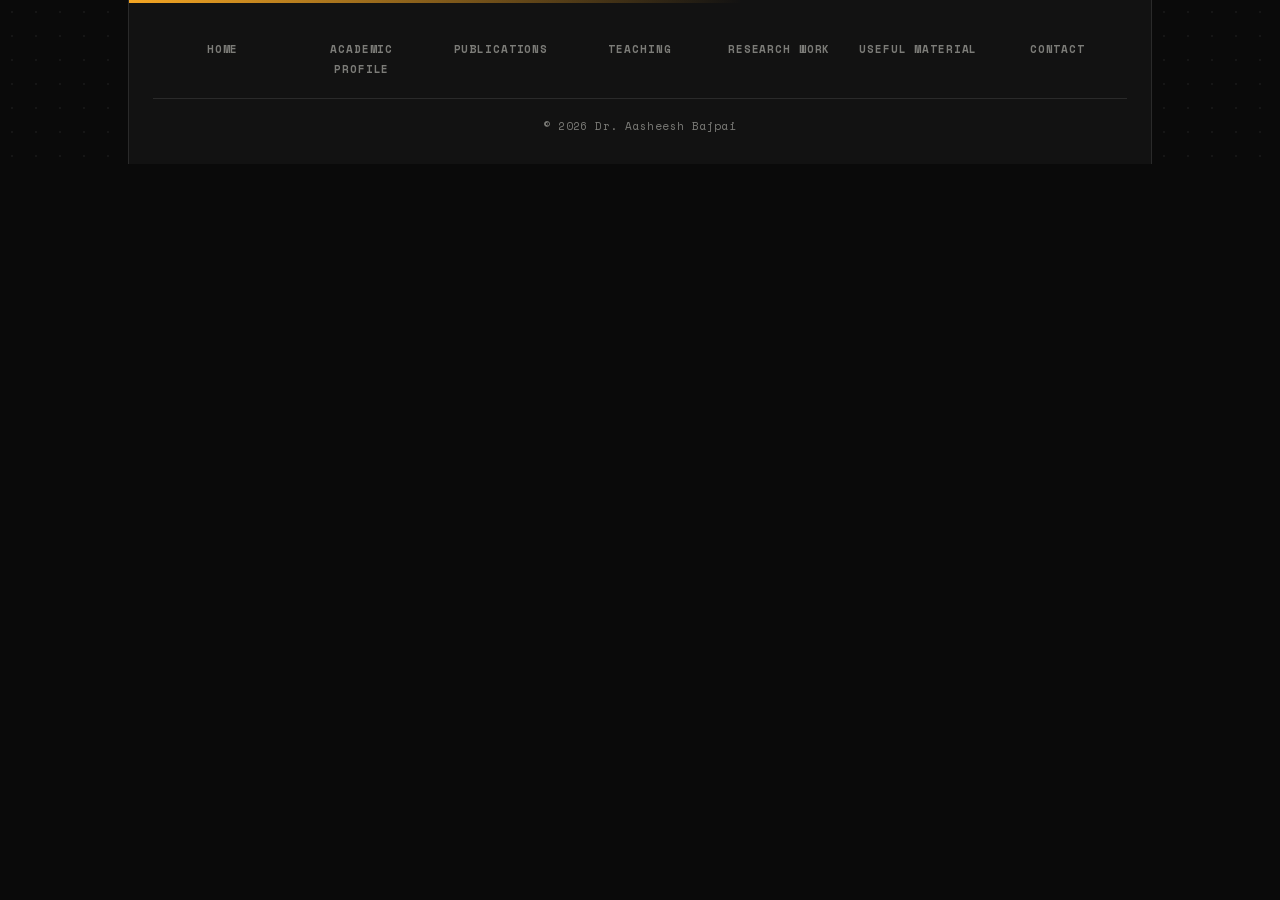
==== index.html @ 7027bd72 "Update reference number from 6 to 7 in index.html" ====
<!DOCTYPE html PUBLIC "-//W3C//DTD XHTML 1.0 Transitional//EN"
"http://www.w3.org/TR/xhtml1/DTD/xhtml1-transitional.dtd">
<html xmlns="http://www.w3.org/1999/xhtml">
  <head>
<meta charset="utf-8">
<meta name="viewport" content="width=device-width, initial-scale=1">

<title>Dr. Aasheesh Bajpai | Staff Engineer, Synopsys — Ph.D. IIT Kanpur (CFD, DSMC-DEM)</title>
<meta name="description" content="Official portfolio of Dr. Aasheesh Bajpai — Staff Engineer, R&D Engineering at Synopsys. Ph.D. in Aerospace Engineering, IIT Kanpur; former Prime Minister Research Fellow (PMRF). Research in coupled DSMC-DEM simulation, dusty gas flows, and lunar landing plume-surface interaction. Publications, research, and contact.">
<meta name="author" content="Aasheesh Bajpai">
<meta name="robots" content="index, follow, max-image-preview:large">
<link rel="canonical" href="https://aasheeshbajpai.github.io/Portfolio_personal/">

<!-- Open Graph (LinkedIn / Facebook / WhatsApp previews) -->
<meta property="og:type" content="profile">
<meta property="og:title" content="Dr. Aasheesh Bajpai | Staff Engineer, Synopsys — Ph.D. IIT Kanpur">
<meta property="og:description" content="Portfolio of Dr. Aasheesh Bajpai — Staff Engineer, R&D Engineering at Synopsys. Ph.D. IIT Kanpur, former PMRF. Research in DSMC-DEM coupled simulation, dusty gas flows, lunar plume-surface interaction.">
<meta property="og:url" content="https://aasheeshbajpai.github.io/Portfolio_personal/">
<meta property="og:image" content="https://aasheeshbajpai.github.io/Portfolio_personal/style/personal_photo1.jpg">
<meta property="og:site_name" content="Aasheesh Bajpai">
<meta property="profile:first_name" content="Aasheesh">
<meta property="profile:last_name" content="Bajpai">

<!-- Twitter/X card -->
<meta name="twitter:card" content="summary_large_image">
<meta name="twitter:title" content="Dr. Aasheesh Bajpai | Staff Engineer, Synopsys — Ph.D. IIT Kanpur">
<meta name="twitter:description" content="Portfolio of Dr. Aasheesh Bajpai — Staff Engineer, R&D Engineering at Synopsys. Ph.D. IIT Kanpur, former PMRF.">
<meta name="twitter:image" content="https://aasheeshbajpai.github.io/Portfolio_personal/style/personal_photo1.jpg">

<!-- JSON-LD Person schema -->
<script type="application/ld+json">
{
  "@context": "https://schema.org",
  "@type": "Person",
  "@id": "https://aasheeshbajpai.github.io/Portfolio_personal/#person",
  "name": "Aasheesh Bajpai",
  "givenName": "Aasheesh",
  "familyName": "Bajpai",
  "alternateName": ["Dr. Aasheesh Bajpai", "Asheesh Bajpai"],
  "honorificPrefix": "Dr.",
  "jobTitle": "Staff Engineer, R&D Engineering",
  "description": "Staff Engineer, R&D Engineering at Synopsys. Ph.D. in Aerospace Engineering from IIT Kanpur; former Prime Minister Research Fellow (PMRF), specialising in coupled DSMC-DEM simulation of dusty gas flows and lunar plume-surface interaction.",
  "url": "https://aasheeshbajpai.github.io/Portfolio_personal/",
  "image": "https://aasheeshbajpai.github.io/Portfolio_personal/style/personal_photo1.jpg",
  "email": "mailto:aasheeshbajpai@gmail.com",
  "affiliation": {
    "@type": "Organization",
    "name": "Synopsys"
  },
  "alumniOf": {
    "@type": "CollegeOrUniversity",
    "name": "Indian Institute of Technology Kanpur",
    "url": "https://www.iitk.ac.in/"
  },
  "knowsAbout": [
    "Computational Fluid Dynamics",
    "Direct Simulation Monte Carlo (DSMC)",
    "Discrete Element Method (DEM)",
    "Gas-Granular Flows",
    "Multiphase Flow",
    "Lunar Landing Plume-Surface Interaction",
    "OpenFOAM",
    "High-Speed Gas Dynamics"
  ],
  "sameAs": [
    "https://github.com/aasheeshbajpai",
    "https://scholar.google.com/citations?user=454qHTMAAAAJ",
    "https://www.linkedin.com/in/aasheeshbajpai",
    "https://home.iitk.ac.in/~aasheesh/"
  ]
}
</script>

<!-- Declares the site itself -->
<script type="application/ld+json">
{
  "@context": "https://schema.org",
  "@type": "WebSite",
  "name": "Aasheesh Bajpai",
  "alternateName": "Dr. Aasheesh Bajpai — Portfolio",
  "url": "https://aasheeshbajpai.github.io/Portfolio_personal/",
  "about": { "@id": "https://aasheeshbajpai.github.io/Portfolio_personal/#person" }
}
</script>

<link href="style.css" rel="stylesheet" type="text/css">
  <script type="text/javascript"
     src="https://ajax.googleapis.com/ajax/libs/jquery/1.3/jquery.min.js"></script>
  <script type="text/javascript">
  $(document).ready(function() {

	  //Initialize tabs with hash persistence
	  function activateTab(tabName) {
		  $(".tab_content").hide();
		  $("ul.tabs li").removeClass("active");
		  if (tabName && $(tabName).length) {
			  $(tabName).show();
			  $("ul.tabs li a[href='" + tabName + "']").parent().addClass("active");
		  } else {
			  $(".tab_content:first").show();
			  $("ul.tabs li:first").addClass("active");
		  }
	  }
	  
	  // Get initial tab from URL hash
	  var initialTab = window.location.hash;
	  if (!initialTab || !$(initialTab).hasClass('tab_content')) {
		  initialTab = '#tab1';
	  }
	  activateTab(initialTab);
	  
	  //On Click Event
	  $("ul.tabs li").click(function() {
		  var tabName = $(this).find("a").attr("href");
		  window.location.hash = tabName;
		  activateTab(tabName);
		  return false;
	  });
	  
	  // Handle back/forward buttons
	  $(window).on('hashchange', function() {
		  var tabName = window.location.hash;
		  if (!tabName || !$(tabName).hasClass('tab_content')) {
			  tabName = '#tab1';
		  }
		  activateTab(tabName);
	  });

  });
  </script>

    <script type="text/javascript">
    var _gaq = _gaq || [];
    _gaq.push(['_setAccount', 'UA-28132913-1']);
    _gaq.push(['_trackPageview']);

    (function() {
      var ga = document.createElement('script'); ga.type = 'text/javascript'; ga.async = true;
      ga.src = ('https:' == document.location.protocol ? 'https://ssl' : 'http://www') + '.google-analytics.com/ga.js';
      var s = document.getElementsByTagName('script')[0]; s.parentNode.insertBefore(ga, s);
    })();
  </script>
</head>

<body>

<div class="container">
	
    <ul class="tabs">
        <li><a href="#tab1">Home</a></li>
        <li><a href="#tab2">Academic Profile</a></li>
        <li><a href="#tab3">Publications</a></li>
	<li><a href="#tab4">Teaching</a></li>
	<li><a href="#tab5">Research Work</a></li>
	<li><a href="#tab6">Useful Material</a></li>
	<li><a href="#tab7">Contact</a></li>
	
    </ul>
    <div class="tab_container">
        <div id="tab1" class="tab_content">
<!--             	background="greybg.jpg" -->
            <!-- <TABLE  background="greybg.jpg" width ="980"> -->
            <TABLE  width ="980">
	<tr>
	<td>
	    <img src="style/personal_photo1.jpg" width="220" alt="Aasheesh Bajpai" /> </p>
	    <h1>Dr. Aasheesh Bajpai</h1>
	    <p>Staff Engineer, R&amp;D Engineering, Synopsys</p>
	    <p>Formerly, Prime Minister Research Fellow (PMRF), <a href="https://iitk.ac.in/aero/" target ="_blank">
	       Department of Aerospace Engineering</a>, <a href="https://www.iitk.ac.in/" target="_blank">
		Indian Institute of Technology Kanpur</a></p>
	  <a href = "./Downloads/Aasheesh_Bajpai_Resume.pdf" target="_blank">Curriculum Vitae</font></a>
	</td>
	</tr>
       </TABLE>
    	    <hr>
            <p align="justify">
	      Hello, welcome to my webpage.
	      I currently work as a Staff Engineer, R&amp;D Engineering, at Synopsys.
	      Previously, I was a Prime Minister Research Fellow (PMRF) at the
	      <a href="https://iitk.ac.in/aero/" target="_blank">Department of Aerospace Engineering</a>
	      at <a href="https://www.iitk.ac.in/" target="_blank"> Indian Institute of Technology Kanpur</a>, Kanpur (U.P.), India.

	   <p align="justify">
	   Before moving to Kanpur, I worked as a research assistant at
	   <a href="http://www.iitkgp.ac.in/" target="_blank"> IIT Kharagpur</a>,
	   West Bengal, India. My appointment as PMRF was possible through research opportunity I got during my time at the lab, I worked on enhancing exergetic efficiency of hydrogen liquefaction plant.

	   <p align="justify">
	   I pursued my doctoral studies under the guidance of
	   <a href="https://home.iitk.ac.in/~rkm/" target="_blank">Professor Rakesh Kumar Mathpal</a>,
	   in the
	   <a href="https://home.iitk.ac.in/~rkm/" target="_blank">non-equillibrium flow simulation laboratory(NFSL)</a>,
	   <a href="https://www.iitk.ac.in/" target="_blank"> IIT Kanpur</a>.
	   My research was on developing a coupled DSMC-DEM (Direct Simulation Monte Carlo -Discrete Element Method) framework for dusty gas flow simulation and  analyzing the basic physics
	   understanding behind lunar landing.
	   In any space exploration mission during planetary descent, when a lander approaches towards the surface of an extraterrestrial body, the expanded supersonic plume from the nozzle exhaust of the engine produces a shock, fluidizes, and ejects granular particles from a surface. 
	   This creates one or more craters, and as a result, soil particles gain momentum.
	   Consequently, this ejected matter would disperse dust and larger debris. 
	   The particles that are so dispersed have the potential to do severe damage.
	   The present work aims to develop a high-fidelity simulation framework capable of modeling dusty gas flows encountered during plume surface interactions.
	   The research work aims at performing dusty gas flow dynamics using a particle-based Lagrangian-Lagrangian computational framework.
	   The solver that is developed for dusty gas flows is by coupling the in-house DSMC flow solver with the in-house DEM solver. Along with that I have also developed a CFD-DEM coupled 
	   solver for continuum applications along with my group in OpenFoam platform. This solver is used to calculate the crater diameter during lunar landing and shock particle interactions.
	   The solver is a dusty gas flow solver which is well verified for supersonic dusty gas flows and have been used for applications like dusty gas flow over a cylinder and shock 
	   granular particle curtain interactions in shock tube. 	   
	    </p>
	    
	   In my previous academic pursuit, I was enrolled as a Masters student in the
	      <a href="http://www.iitkgp.ac.in/department/CR/faculty/cr-psghosh" target="_blank">
		Process Equipment & Design Laboratory (PED lab) </a>at the
	   <a href="http://www.iitkgp.ac.in/" target="_blank">Indian Institute of Technology Kharagpur</a>.
	    My research primarily centered around the development of a Reverse Brayton Cryocooler (RBC)
		tailored for cooling high-temperature superconducting (HTS) cables.
	  I worked under the guidance of 
		<a href="http://www.iitkgp.ac.in/cv/cr-psghosh" target="_blank">Professor Parthasarathi Ghosh</a> towards my thesis on 
		"Development of test rig towards experimental investigation of Reverse Brayton Cryocooler used for
		cooling of High Temperature Superconductors". During this period, I played a pivotal role in the conversion of a decommissioned helium liquifier into a Reverse Brayton cryocooler.
		In this work we utilised heat exchangers and turboexpanders of helium liquifier to build a RBC for HTS cooling. Specifically, I was responsible for estimating the parameters of all heat exchang[...]
		Prior to pursuing postgraduate studies,  I successfully completed my Mechanical Engineering  from <a href="https://www.akgec.ac.in/" target="_blank">AKG Engineering College (AKTU, Lucknow)</a>,[...]
		Ghaziabad, Uttar Pradesh .
	   </p>
          

	   <p align="justify">
	    <hr>
	      <!-- Last updated: 13 April 2022 -->
	   </p>

        </div>

        <div id="tab2" class="tab_content">
	    <h2>Research Interests</h2>
		<ul>
		<li>Gas-Granular flows or dusty gas flows</li>
		<li>Lunar landing, Erosion, Crater formation</li>
		<li>Framework (solver) development, parallel programming, HPC, Fortran, python, C++, OpenFOAM, SPARTA, LIGGGHTS, LAMMPS, Ovito, Paraview</li>
		<li>Discrete Element Method (DEM)</li>
		<li>Direct Simulation Monte Carlo (DSMC)</li>
		<li>CFD-DEM coupled simulations, Particle-laden flows</li>
		<li>Molecular Gas Dynamics, Non-equillibrium gas flows</li>
		<li>Granular flows, Silo flows, chute flow, landslide dynamics</li>
		<li>Computational Fluid Dynamics (CFD)</li>
		<li>Shock Waves, unsteady gas dynamics</li>
		<li>Experimental fluid dynamics, shock tube, blast wave</li>
		<li>Shock Particle Interactions, Shocklets, Shock induced instabilities</li>
		<li>High-Speed Gas Dynamics</li>
		</ul>	

		<h2>Reviewer</h2>
            <table cols="2" width="750">
    		<colgroup><col width="200"></colgroup><colgroup><col></colgroup>
  
   		<tr valign="top"><td><b>Jan 2023 - Present</b></td> <td><b>Physics of Fluids (AIP)</b> <br> </td></tr>
    	   </table>

            <h2>Education</h2>
            <table cols="2" width="750">
    		<colgroup><col width="200"></colgroup><colgroup><col></colgroup>
  
   		<tr valign="top"><td><b>Jan 2020 - Present</b></td> <td><b>Ph.D. in Aerospace Engineering (CPI:10/10).</b> <br> Indian Institute of Technolgoy Kanpur, UP, India.</td></tr>
			 </br> <a href="./Downloads/Marksheet.png" target="blank">Marksheet </a>
			  <!a href="./Downloads/Offer_Letter_IITk_pmrf_2020.pdf" target="blank">Letter </a>
			<tr valign="top"><td><b>July 2017 - May 2019</b></td> <td><b>M.Tech. in Cryogenic Engineering.</b> <br> Indian Institute of Technolgoy Kharagpur, WB, India.</td></tr> 

			<tr valign="top"><td><b>July 2012 - June 2016</b></td> <td><b>B.Tech. in Mechanical Engineering.</b> <br> Uttar Pradesh Technical University (UPTU) India.</td></tr>	
    	   </table>

	  <h2>Teaching Experience (as a student)</h2>
	  <table cols="2" width="750">
	  <colgroup><col width="200"></colgroup><colgroup><col></colgroup>

	  <tr valign="top"><td><b>Fall   2018 </b></td> <td><b>Teaching Assistant </b> CR61011: Compressors and Pumps </td></tr> 

	  <tr valign="top"><td><b>Spring 2019 </b></td> <td><b>Teaching Assistant</b> CR61022: Cryogenic Expansion Devices (Turbomachinary)</td></tr>
	  
	  <tr valign="top"><td><b>Spring 2021 </b></td> <td><b>Teaching Assistant</b> ESO201A: Thermodynamics</td></tr> 	 
	  
	  <tr valign="top"><td><b>Fall 2021 </b></td> <td><b>Teaching Assistant</b> AE451(A): Aerodynamics Experiments </td></tr> 	

	  <tr valign="top"><td><b>Fall 2021 </b></td> <td><b>Teacher</b> Introduction to Thermodynamics </td></tr> 
	  
	  <tr valign="top"><td><b>Spring 2022 </b></td><td><b> Live tutor </b> <b>NPTEL: Introduction to Programming in C</b>
							    <br> <em>Prof Satyadev Nandakumar</em>
							    <br> <a href="./Downloads/C.pdf" target="blank">Certification from NPTEL, IIT Kanpur </a>
								
	  <tr valign="top"><td><b>Fall 2022 </b></td><td><b> Live tutor </b> <b>NPTEL: Computational Fluid Dynamics and Heat Transfer</b>
							    <br> <em>Prof Gautam Biswas</em>
							    <br> <a href="./Downloads/2300304.pdf" target="blank">Certification from NPTEL, IIT Madras</a>
								
	  <tr valign="top"><td><b>Fall 2023 </b></td><td><b> Tutor </b> <b>AITH Kanpur: Heat Transfer Operations and Heat Exchanges</b>
							    <br> <a href="./Downloads/certificate_1_AITH.pdf" target="blank">Certification from AITH, Kanpur</a>
								
	  <tr valign="top"><td><b>Fall 2023 </b></td><td><b> Live tutor </b> <b>NPTEL: Computational Fluid Dynamics and Heat Transfer</b>
							    <br> <em>Prof Gautam Biswas</em>
							    <br> <a href="./Downloads/2300304-ME94.pdf" target="blank">Certification from NPTEL, IIT Madras</a>

	   <tr valign="top"><td><b>Fall 2023 </b></td><td><b> Teaching Assistant </b> <b>NPTEL: Computational Fluid Dynamics and Heat Transfer</b>
							    <br> <em>Prof Gautam Biswas</em>
							    <br> <a href="./Downloads/aasheesh@iitk.ac.in_noc23-me94.jpg" target="blank">Certification from NPTEL</a>
	  
	  
								
	
	  
	  </table>	
	  
	  
	  
	

	  
	 
	  <h2>Trainings </h2>
	  <table cols="3" width="750">
	  <colgroup><col width="200"></colgroup><colgroup><col></colgroup>
	  
	  <tr valign="top"><td><b>02 October -- 07 October 2023 </b></td><td>      <b>CISM advanced Course</b>
							    <br> <em>"Landslides Mechanics: from Complex Granular Behaviour to Field-Scale Flows", organised by CISM, Udine, Italy </em>
							    </br> <a href="./Downloads/" target="blank">Certificate </a>
	  
	  <tr valign="top"><td><b>09 July -- 14 July 2023 </b></td><td>      <b>Workshop for experiments in fluid dynamics</b>
							    <br> <em>"ADVANCED MEASUREMENT TECHNIQUES IN FLUID MECHANICS", organised by IISc Bangalore </em>
							    </br> <a href="./Downloads/Certificate_IISc.jpeg" target="blank">Certificate </a>

	  <tr valign="top"><td><b>05 Dec -- 09 Dec 2022 </b></td><td>      <b>Short term GIAN course</b>
							    <br> <em>"Multiphase Combustion: Theory and Modelling", organised by IIT Kanpur </em>
							    <br> <a href="./Downloads/Multiphase_Aasheesh_Bajpai_GIAN.pdf" target="blank">Certificate </a>

	  <tr valign="top"><td><b>17 May -- 20 May 2022 </b></td><td>      <b>HPC in CFD</b>
							    <br> <em>"High Performance Computing (HPC) for Computational Fluid Dynamics (CFD) Applications", organised by IIT Bombay and C-DAC under the aegis of National Supercomputing Mission ([...]
							    <br> <a href="./Downloads/Online_CFD_Workshop__229.pdf" target="blank">Certificate </a>


	  <tr valign="top"><td><b>July 2015 -- August 2015 </b></td><td>      <b>National Thermal Power Corporation, Dadri</b>
							    <br> <em>Vocational Training for plant working understanding</em>
								<br> <em>Boiler maintenance and Ash handling department, learnt about power plant process, Rankine cycle and various equipment used etc. Also submitted a project report on working of coo[...]
								<br> <a href="./Downloads/NTPC.pdf" target="blank">Certificate </a>
	 <tr valign="top"><td><b>June 2014 -- July 2014 </b></td><td>      <b>Indian Railways</b>
							    <br> <em>In workshop training Indian Railways workshop, Izzatnagar, Bareilly</em>
								<br> <em>Braking system in locomotive (Air brakes, pneumatic brakes), working of engine of locomotive, carriage maintenance.</em>
								<br> <a href="./Downloads/INRailways.pdf" target="blank">Certificate </a>
	  </table>	
	  <h2>Course Projects (as a student at IIT) </h2>
	  <table cols="2" width="750">
	  <colgroup><col width="200"></colgroup><colgroup><col></colgroup>

	  

	  <tr valign="top"><td><b>AE694 (Spring 2020) </b></td><td>      <b>Acoustics in fluids (Prof. Sathesh Mariappan)</b>
							    <br> <em>Natural frequencies and their mode shapes for different geometries</em>
							    <br> <a href="./Downloads/AE694_19201261.pdf" target="blank">Report </a>

	   <tr valign="top"><td><b>ME617(A) (Spring 2020) </b></td><td>      <b>Advance theory of turbomachinery (Prof. Subrata Sarkar)</b>
							    <br> <em>Secondary Flow In Turbomachinery: Theory And Losses</em>
							    <br> <a href="./Downloads/Term1 _Aasheesh Bajpai_19201261.pdf" target="blank">Term paper 1 </a>
	   
	    <tr valign="top"><td><b>ME617(A) (Spring 2020) </b></td><td>      <b>Advance theory of turbomachinery (Prof. Subrata Sarkar)</b>
							    <br> <em>Tip-leakage Flows In Axial Flow Turbines</em>
							    <br> <a href="./Downloads/Term2Turbo.pdf" target="blank">Term paper 2 </a>
								
	    <tr valign="top"><td><b>ME617(A) (Spring 2020) </b></td><td>      <b>Advance theory of turbomachinery (Prof. Subrata Sarkar)</b>
							    <br> <em>Rotating Stall and Surge in an Axial Compressor</em>
							    <br> <a href="./Downloads/Term3Turbo.pdf" target="blank">Term paper 3 </a>
								
	  <tr valign="top"><td><b>AE602(A) (Spring 2020) </b></td><td>      <b>Heat Transfer for Aerospace Application (Prof. Rakesh Kumar)</b>
							    <br> <em>A Study of Mixed Convection Heat Transfer in Different Structures</em>
							    <br> <a href="./Downloads/A Study of Mixed Convection Heat Transfer in Different Structures.pdf" target="blank">Term Paper</a></td></tr>

	  </table>

	</div>

        <div id="tab3" class="tab_content">
		<h2>Refereed Journal Publications</h2>

<table>

</td>
</tr>

<tr valign="top">
<td align="right" class="bibtexnumber">
[<a name="PRF">7</a>]
</td>
<td class="bibtexitem">
Aasheesh&nbsp;Bajpai, Aaditya&nbsp;Wangikar, and Rakesh&nbsp;Kumar 
"omputational investigation of moving shock interaction with a granular particle curtain using a coupled Eulerian-Lagrangian approach”"
 Physics of Fluids &nbsp;
<a href = "" target="_blank"></font></a>

</td>
</tr>



</td>
</tr>

<tr valign="top">
<td align="right" class="bibtexnumber">
[<a name="PRF">6</a>]
</td>
<td class="bibtexitem">
Aasheesh&nbsp;Bajpai, Arantza&nbsp;Jency (Joint First Author), Ahilan&nbsp;Appar and Rakesh&nbsp;Kumar 
"Comparative Analysis of Flow Field and Thrust Behavior of Plug Nozzles in Continuum vs. Rarefied Conditions”
Aerospace Science and Technology, vol. 157, p. 109 821, 2025, issn: 1270-9638. &nbsp;
<a href = "" target="_blank"></font></a>

</td>
</tr>

<tr valign="top">
<td align="right" class="bibtexnumber">
[<a name="PRF">5</a>]
</td>
<td class="bibtexitem">
 Aasheesh&nbsp;Bajpai, Ashish&nbsp;Bhateja and Rakesh&nbsp;Kumar 
"Plume-surface interaction during lunar landing using a two-way coupled DSMC-DEM approach"
 23 February 2024 (Physical Review Fluids) "<b>Editor's suggestion</b>", DOI:10.1103/PhysRevFluids.9.024306&nbsp;
<a href = "https://journals.aps.org/prfluids/abstract/10.1103/PhysRevFluids.9.024306" target="_blank">Link</font></a>

</td>
</tr>

<tr valign="top">
<td align="right" class="bibtexnumber">
[<a name="PoF">4</a>]
</td>
<td class="bibtexitem">
Ahilan Appar, Aasheesh Bajpai, Rakesh Kumar; Numerical Study of Gas Surface Interface Effects
due to Transpiration in Hypersonic Flow over a Blunt Body". Physics of Fluids 18 January 2024; 36 (1). 
<a href = "https://doi.org/10.1063/5.0179920" target="_blank">Link</font></a> 
</td>
</tr>

<tr valign="top">
<td align="right" class="bibtexnumber">
[<a name="PoF">3</a>]
</td>
<td class="bibtexitem">
Aaditya Wangikar, Aasheesh Bajpai, Rakesh Kumar; Supersonic dusty gas flow past a cylinder in Eulerian-Lagrangian framework. Physics of Fluids 1 December 2023; 35 (12): 123323. https://doi.org/10[...]
<a href = "https://pubs.aip.org/aip/pof/article/35/12/123323/2928918/Supersonic-dusty-gas-flow-past-a-cylinder-in" target="_blank">Link</font></a> 
</td>
</tr>

<tr valign="top">
<td align="right" class="bibtexnumber">
[<a name="PoF">2</a>]
</td>
<td class="bibtexitem">
Ahilan Appar, Aasheesh Bajpai, Udhaya K. Sivakumar, Srujan K. Naspoori, Rakesh Kumar; Rarefied gas effects on hypersonic flow over a transpiration-cooled flat plate. Physics of Fluids 1 January 2[...]
<a href = "https://pubs.aip.org/aip/pof/article/35/1/016109/2868487" target="_blank">Link</font></a> 
</td>
</tr>




<tr valign="top">
<td align="right" class="bibtexnumber">
[<a name="IJoC">1</a>]
</td>
<td class="bibtexitem">
Aasheesh&nbsp;Bajpai, Rohan&nbsp;Dutta  and Parthasarathi&nbsp;Ghosh.
"Parameter Estimation of Equipment for Development of an Experimental Setup of a Reverse Brayton Cryocooler for
Cooling High Temperature Superconducting Cables"
 <em>Indian Journal of Cryogenics</em>,
  2019&nbsp;
<a href = "https://www.indianjournals.com/ijor.aspx?target=ijor:ijc&volume=44&issue=1&article=014" target="_blank">Link</font></a> 
</td>
</tr>
</table>

 <h2>Refereed Conference Publications</h2>
 <table>
 
  <tr valign="top">
<td align="right" class="bibtexnumber">
[<a name="IIR">5</a>]
</td>
<td class="bibtexitem">
Aasheesh&nbsp;Bajpai, Aaditya&nbsp;Wangikar and Rakesh&nbsp;Kumar.
"Numerical simulation of supersonic dusty gas flow over a cylinder in the Eulerian-Lagrangian framework"
 <em>ISSW34 conference proceedings, Springer 2023,PAPER ID: E-T09-0186
DOI: &nbsp;
 <a href = "" target="_blank">PDF</font></a> 

</td>
</tr>
 
 
 <tr valign="top">
<td align="right" class="bibtexnumber">
[<a name="IIR">4</a>]
</td>
<td class="bibtexitem">
Aasheesh&nbsp;Bajpai, Sidyant&nbsp;Kumar,  Aaditya&nbsp;Wangikar, Sanjay&nbsp;Kumar and Rakesh&nbsp;Kumar.
"Moving shock interaction with the granular particle curtain"
 <em>FMFP2023 conference proceedings, Springer 2023 (Manuscript accepted),PAPER ID: FMFP2023-MIS-465
DOI: &nbsp;
 <a href = "" target="_blank">PDF</font></a> 

</td>
</tr>


 <tr valign="top">
<td align="right" class="bibtexnumber">
[<a name="IIR">3</a>]
</td>
<td class="bibtexitem">
Ahilan&nbsp;Appar, Aasheesh&nbsp;Bajpai and Rakesh&nbsp;Kumar.
"Numerical Study of Gas Surface Interface Effects due to Transpiration in a Hypersonic Flow over a Blunt Body"
 <em>FMFP2023 conference proceedings, Springer 2023 (Manuscript accepted),PAPER ID: FMFP2023-MIS-462
DOI: &nbsp;
 <a href = "" target="_blank">PDF</font></a> 

</td>
</tr>
 
<tr valign="top">
<td align="right" class="bibtexnumber">
[<a name="IIR">2</a>]
</td>
<td class="bibtexitem">
Aasheesh&nbsp;Bajpai, Aman&nbsp;Dhillon, Rohan&nbsp;Dutta  and Parthasarathi&nbsp;Ghosh.
"Root cause analysis of early performance deterioration of an existing helium liquefier using process simulation"
 <em>15th Cryogenics, IIR international conference proceedings, 2019,PAPER ID: 0047
DOI: 10.18462/iir.cryo.2019.0047&nbsp;
 <a href = "https://drive.google.com/drive/folders/1BI3NIRRwgWcrYnYa6zbelYRPWEjy5ybf?usp=sharing" target="_blank">PDF</font></a> 

</td>
</tr>
 
 <tr valign="top">
<td align="right" class="bibtexnumber">
[<a name="Dhillon">1</a>]
</td>
<td class="bibtexitem">

Aman&nbsp;Dhillon, Aasheesh&nbsp;Bajpai and Parthasarathi&nbsp;Ghosh.
"The effect of HTS heat rejection conditions on performance of reverse Brayton cryocooler" 
 <em>15th Cryogenics, IIR international conference proceedings, 2019. PAPER ID: 0042
DOI: 10.18462/iir.cryo.2019.0042</em>,
  2019&nbsp;
  <a href = "https://drive.google.com/drive/folders/1BI3NIRRwgWcrYnYa6zbelYRPWEjy5ybf?usp=sharing" target="_blank">PDF</font></a> 
	
</td>
</tr>

 </table>

<h2> Conference Presentations </h2>
 <table>
<tr valign="top">
<td align="right" class="bibtexnumber">
[<a name="IUTAM">14</a>]
</td>
<td class="bibtexitem">
Aasheesh&nbsp;Bajpai, Ashish&nbsp;Bhateja and Rakesh&nbsp;Kumar.
"Plume surface interaction during lunar landing"
 <em>IUTAM symposium on Rapid granular flows and turbulent particle suspensions, IIT Bombay, Powai, Mumbai, India, Jan 21-25, 2024</em>
  &nbsp;
</td>
</tr>
 </table>

        </div>

	<div id="tab4" class="tab_content">

	    <h2>Courses taught at HBTU Kanpur as PMRF</h2>
	    
	  <ol>
	    
	    <li> ME6150, Laws of Thermodynamics: July - Dec 2021 
	    </li>


	  </ol>
	  
	  <h2>National Programme on Technology Enhanced Learning (NPTEL) as a PMRF Tutor  </h2>
	  
	  <ol>
	  
  	    <li>Introduction To Programming In C	 
  	    <a> : February - April 2022 	</a>
          <!a href="https://onlinecourses.nptel.ac.in/noc21_me112/preview" target="blank" July - October 2021 <!/a>
	</li>   
	  
  	    <li>Computational Fluid Dynamics and Heat Transfer    
  	    <a> : July - October 2022 	</a>
          <!a href="https://nptel.ac.in/courses/112104302" target="blank" July - October 2022 <!/a>
	</li>  
	
	<li>Computational Fluid Dynamics and Heat Transfer    
  	    <a> : July - October 2023 	</a>
          <!a href="https://nptel.ac.in/courses/112104302" target="blank" July - October 2023 <!/a>
	</li>   
	
	 </ol>
	
	  <h2>Internship Students </h2>

	  <ol>
	    
	    <li>Kriti Mawani (Rajasthan Technical University, India) (Summer 2021) </li>
		<li>Kuhu Mishra (SRM university, Chennai) (Winter 2019) </li>
		<li>Niga Das (SRM university, Chennai) (Winter 2019) </li>
	 </ol>



	 
        </div>

	<div id="tab5" class="tab_content">

	<blockquote class="callout">
		<p><i>According to Apollo Astronaut John Young: "Dust is the number one concern in returning to the moon"</i></p>
		<cite>Lunar landing diagram by Aasheesh Bajpai</cite>
	</blockquote>


	<figure>
  <img src="./Downloads/LunarLanding_PlumeParticles.jpg" alt="Trulli" style="width:100%">
</figure>
	 
	 Physics of plume surface interaction(PSI): PSI involves high-speed chemically reacting plumes interacting with a planetary surface. 
	 Near plume region behaves as a continuum. Under rarefied conditions, the continuum assumption is not valid farther away from plume; therefore, kinetic-based equations of motion are more applica[...]
	 For this work we are using only particle based methods in the whole domain.
	 We are using DSMC for the plume flow and DEM for the granular particle flows and particle-particle interactions.


      <br>Problems reported during Apollo landing: Obstruction to the pilot's vision, degradation of thermal control surfaces, dust penetration into the vehicle,
	 damage to solar cells and pressurized vessels, damaged astronaut's suit, surveyor's optical mirror(183 meteres from Apollo) was damaged due to the dust particles
	 cast out by Apollo during descent.<br>
	

	<figure>
	<img src="./Downloads/foot.PNG" alt="Trulli" style="width:100%">
	</figure>
	


	<figure>
	<img src="./Downloads/Marsian_landing.gif" alt="Trulli" style="width:100%">
	</figure>




	<figure>
  <img src="./Downloads/lander.gif" alt="Trulli" style="width:100%">
  <figcaption>Fig. - Martian landing</figcaption>
  </figure>

	<figure>
	<img src="./Downloads/IUTAM_LLanding_Poster.png" alt="Trulli" style="width:50%">
	<figcaption></figcaption>
	</figure>

        </div>
	   

        <div id="tab6" class="tab_content">

	  <h2>Linux/Programming Documents</h2>

	  <ul>

	  <li>
	  <p align="left"> High Performance Computing at  
	  <a href = "https://www.cac.cornell.edu/VW/topics.aspx" target="blank">Cornell Virtual Workshop</a>	
	  </li>

	  <li>
	  <p align="left"> High Performance Computing training at   
	  <a href = "https://computing.llnl.gov/?set=training&page=index" target="blank">Lawrence Livermore National Labs</a>	
	  </li>

	  </ul>
	  
	  <h2>Computaional Fluid Dynamics</h2>

	  <ul>

	  <li>
	  <p align="left"> CFD notes by Aasheesh Bajpai
	  <a href = "https://drive.google.com/drive/u/0/folders/1RRCbFr3Epc44Cm0iYxv6LY3xV5hMyd4u" target="blank">Notes</a>	
	  </li>

	  
	  <li>
	  <p align="left"> CFD live sessions by Aasheesh Bajpai
	  <a href = "https://youtube.com/playlist?list=PLb8lpbqUlB67hFMpFwqmL0Ru_iZ6i-pkN" target="blank">NPTEL live sessions</a>	
	  </li>

	  </ul>
	  
	    <h2>Introduction to programming with C</h2>

	  <ul>

	  
	  <li>
	  <p align="left"> Introduction to programming with C, live sessions by Aasheesh Bajpai
	  <a href = "https://youtube.com/playlist?list=PLb8lpbqUlB65MsZC-zRsXKOMV1OZlHXP4" target="blank">NPTEL live sessions</a>	
	  </li>

	  </ul>
	  
	  <h2><font color="#000000">Engineering Talks</font></h2>
	  
	<ul>
	
		<li>
	    
	    <p align="left">
	      <font color="#000000"><a href="https://youtu.be/3zEAzdViZao" target="_blank">CFD Solvers, Coding & Multiphysics- Esteban Ferrer</a>	
	    </font></p>
	  </li>

	  <li>
	    
	    <p align="left">
	      <font color="#000000"><a href="https://www.youtube.com/playlist?list=PLAnJSqOgT9cSiqQehdnjjdx7s42YZwKAv" target="_blank">Understanding Direct Simulation Monte Carlo method by Prof. Rakesh [...]
	    </font></p>
	  </li>
	  
	  <li>
	    
	    <p align="left">
	      <font color="#000000"><a href="https://youtu.be/1_InUUX5-LE" target="_blank">Thermodynamics and Heat Transfer (Practical Understanding)</a>	
	    </font></p>
	  </li>
	  
	
	  <li>
	    
	    <p align="left">
	      <font color="#000000"><a href="https://youtu.be/uzQRqclridY" target="_blank">Eureka with Prof. Suman Chakraborty</a>	
	    </font></p>
	  </li>
	  
	  
	  <li>
	    
	    <p align="left">
	      <font color="#000000"><a href="https://www.youtube.com/playlist?list=PLS9gPJHxqak2gjuDRvOG6jJthu38XjSNO" target="_blank">How to be a professor at IIT's</a>	
	    </font></p>
	  </li>

	</ul>
	  
	  
	 
	  
	  
	  
	  
	  

	<h2><font color="#000000">Links</font></h2>
	  
	<ul>
	  
	  <li>
	    
	    <p align="left">
	      <font color="#000000"><a href="http://richardstjohn.com/videos/" target="_blank">Want to be successful? listen to Richard St. John</a>	
	    </font></p>
	  </li>
	  
	  <li>
	    
	    <p align="left">
	      <font color="#000000"><a href="http://cgi.stanford.edu/~dept-ctl/tomprof/postings.php" target="_blank">Tomorrow's Professor Blog (source: Stanford University)</a>	
	    </font></p>
	  </li>
	  
	  <li>
	    
	    <p align="left">
	      <font color="#000000"><a href="http://www.pitt.edu/~druzdzel/feynman.html" target="_blank">Richard Feynman on Teaching</a>	
	    </font></p>
	  </li>
	  
	  <li>
	    
	    <p align="left">
	      <font color="#000000"><a href="http://www.cs.virginia.edu/~evans/talks/metatalk/" target="_blank">How to Give a Talk So Good There Will be Pizza Left For You - David Evans</a>	
	    </font></p>
	  </li>
	  
	  <li>
	    
	    <p align="left">
	      <font color="#000000"><a href="http://www.cs.cmu.edu/~pausch/Randy/Randy/raibert.htm" target="_blank">Good Writing - Marc H. Raibert</a>	
	    </font></p>
	  </li>

	</ul>

	<h2><font color="#000000">TED Talks</font></h2>

	<ul>

	  <li>
	    
	    <p align="left">
	      <font color="#000000"><a href="http://www.ted.com/talks/apollo_robbins_the_art_of_misdirection" target="_blank">The art of misdirection - Apollo Robbins
	    </a> </font></p>
	  </li>

	  <li>
	    
	    <p align="left">
	      <font color="#000000"><a href="http://www.ted.com/talks/louie_schwartzberg_hidden_miracles_of_the_natural_world" target="_blank">Hidden miracles of the natural world - Louie Schwartzberg
	    </a> </font></p>
	  </li>
	  <li>
	    
	    <p align="left">
	      <font color="#000000"><a href="http://www.ted.com/talks/richard_st_john_s_8_secrets_of_success" target="_blank">Secrets of success - Richard St. John
	    </a> </font></p>
	  </li>
	  <li>
	    
	    <p align="left">
	      <font color="#000000"><a href="http://www.ted.com/talks/steve_jobs_how_to_live_before_you_die" target="_blank">How to live before you die - Steve Jobs
	    </a> </font></p>
	  </li>

	</ul>

        </div>

	<div id="tab7" class="tab_content">
		<h2>Contact Information</h2>
		<p><strong>Email:</strong> <a href="mailto:aasheeshbajpai@gmail.com">aasheeshbajpai@gmail.com</a></p>
		<p><strong>Address:</strong> Department of Aerospace Engineering, Indian Institute of Technology Kanpur, Kanpur, UP 208016, India</p>
		<p><strong>Office:</strong> Non-Equilibrium Flow Simulation Laboratory (NFSL)</p>
	</div>
    </div>
    <footer class="site-footer">
	<p>&copy; 2026 Dr. Aasheesh Bajpai</p>
    </footer>
</div>

</body>
</html>
---- style.css ----
@font-face {
	font-family: 'Inter';
	font-style: normal;
	font-weight: 400 700;
	font-display: swap;
	src: url('style/fonts/Inter-Variable.woff2') format('woff2');
}

@font-face {
	font-family: 'Space Grotesk';
	font-style: normal;
	font-weight: 500 700;
	font-display: swap;
	src: url('style/fonts/SpaceGrotesk-Variable.woff2') format('woff2');
}

@font-face {
	font-family: 'Space Mono';
	font-style: normal;
	font-weight: 400;
	font-display: swap;
	src: url('style/fonts/SpaceMono-Regular.woff2') format('woff2');
}

@font-face {
	font-family: 'Space Mono';
	font-style: normal;
	font-weight: 700;
	font-display: swap;
	src: url('style/fonts/SpaceMono-Bold.woff2') format('woff2');
}

:root {
	--bg: #0a0a0a;
	--panel: #121212;
	--panel-alt: #191919;
	--border: #2a2a2a;
	--text: #f4f4f2;
	--text-dim: #b9b9b5;
	--text-mute: #7c7c78;
	--accent: #f5a623;
	--accent-soft: rgba(245, 166, 35, 0.14);
	--font-display: 'Space Grotesk', 'Inter', sans-serif;
	--font-body: 'Space Mono', 'JetBrains Mono', monospace;
	--font-mono: 'Space Mono', 'JetBrains Mono', monospace;
}

* {
	box-sizing: border-box;
}

html {
	background: var(--bg);
}

body {
	background: var(--bg);
	background-image: radial-gradient(circle, rgba(255, 255, 255, 0.05) 1px, transparent 1px);
	background-size: 24px 24px;
	color: var(--text-dim);
	margin: 0;
	padding: 0;
	font: 13.5px/1.8 var(--font-body);
}

h1 {
	font-family: var(--font-display);
	font-size: 2em;
	font-weight: 700;
	letter-spacing: -0.01em;
	margin: 20px 0;
	color: var(--text);
}

h2 {
	font-family: var(--font-display);
	font-size: 1.25em;
	font-weight: 700;
	text-transform: uppercase;
	letter-spacing: 0.04em;
	margin: 28px 0 14px 0;
	color: var(--text);
	border-bottom: 1px solid var(--border);
	padding-bottom: 10px;
}

h2::before {
	content: "";
	display: inline-block;
	width: 8px;
	height: 8px;
	margin-right: 10px;
	background: var(--accent);
	vertical-align: middle;
}

.container {
	max-width: 1024px;
	width: 100%;
	margin: 0 auto;
	background: var(--panel);
	padding: 24px;
	border-left: 1px solid var(--border);
	border-right: 1px solid var(--border);
	position: relative;
}

.container::before {
	content: "";
	position: absolute;
	top: 0;
	left: 0;
	right: 0;
	height: 3px;
	background: linear-gradient(90deg, var(--accent), transparent 60%);
}

ul.tabs {
	margin: 0;
	padding: 0;
	list-style: none;
	width: 100%;
	background: transparent;
	border-bottom: 1px solid var(--border);
	display: flex;
	flex-wrap: wrap;
}

ul.tabs li {
	margin: 0;
	padding: 0;
	overflow: hidden;
	position: relative;
	flex: 1;
	text-align: center;
	min-width: 110px;
}

ul.tabs li a {
	font-family: var(--font-mono);
	text-decoration: none;
	color: var(--text-mute);
	display: block;
	font-size: 11px;
	font-weight: 700;
	text-transform: uppercase;
	letter-spacing: 0.08em;
	padding: 16px 10px;
	outline: none;
	transition: color 0.2s ease, background 0.2s ease, border-color 0.2s ease;
	border: none;
	border-bottom: 2px solid transparent;
}

ul.tabs li a:hover {
	color: var(--text);
	background: rgba(255, 255, 255, 0.03);
	border-bottom-color: var(--border);
}

html ul.tabs li.active a, html ul.tabs li.active a:hover {
	background: var(--accent-soft);
	color: var(--accent);
	border-bottom-color: var(--accent);
	font-weight: 700;
}

.tab_container {
	clear: both;
	float: left;
	width: 100%;
	background: var(--panel);
}

.tab_content {
	padding: 24px 20px;
	font-size: 14px;
	display: none;
	color: var(--text-dim);
}

.tab_content h2 {
	font-size: 1.25em;
}

.tab_content h3 a {
	color: var(--accent);
}

.tab_content img {
	float: left;
	margin: 0 20px 10px 0;
	padding: 4px;
	border: 1px solid var(--border);
	background: var(--panel-alt);
}

.tab_content li {
	margin: 0.5em 0;
	color: var(--text-dim);
}

.tab_content table {
	border-collapse: separate;
	border-spacing: 0 0.5em;
	width: 100%;
	margin: 15px 0;
}

.tab_content table td {
	padding: 10px 12px;
	border-bottom: 1px solid var(--border);
	color: var(--text-dim);
}

.tab_content table td b {
	font-family: var(--font-display);
	font-weight: 600;
	color: var(--text);
}

.tab_content table tr:hover td {
	background: var(--accent-soft);
}

.callout {
	margin: 20px 0 28px 0;
	padding: 18px 22px;
	border-left: 3px solid var(--accent);
	background: var(--panel-alt);
	border-radius: 0 6px 6px 0;
}

.callout p {
	margin: 0 0 10px 0;
	text-align: left;
	font-size: 1.1em;
	color: var(--text);
}

.callout cite {
	font-family: var(--font-mono);
	font-style: normal;
	font-size: 0.7em;
	text-transform: uppercase;
	letter-spacing: 0.08em;
	color: var(--text-mute);
}

figure {
	clear: both;
	margin: 24px 0;
}

figcaption {
	font-family: var(--font-mono);
	font-size: 0.7em;
	text-transform: uppercase;
	letter-spacing: 0.06em;
	color: var(--text-mute);
	text-align: center;
	margin-top: 8px;
}

a {
	color: var(--accent);
	text-decoration: none;
	border: none;
}

a:hover {
	color: #ffc766;
	text-decoration: underline;
	text-decoration-style: dotted;
}

hr {
	border: none;
	border-top: 1px dashed var(--border);
	margin: 24px 0;
}

p {
	margin: 10px 0;
	color: var(--text-dim);
	text-align: justify;
}

ul {
	margin: 15px 0 15px 30px;
	padding: 0;
}

ol {
	margin: 15px 0 15px 30px;
	padding: 0;
}

ul li, ol li {
	margin: 5px 0;
	color: var(--text-dim);
}

font {
	color: var(--text-dim);
}

table {
	width: 100%;
	margin: 15px 0;
	border-collapse: collapse;
}

table tr {
	border-bottom: 1px solid var(--border);
}

table td {
	padding: 10px;
	color: var(--text-dim);
}

table b {
	font-family: var(--font-display);
	font-weight: 600;
	color: var(--text);
}

em {
	color: var(--text-mute);
	font-style: italic;
}

.site-footer {
	clear: both;
	text-align: center;
	padding: 18px 0 4px 0;
	font-family: var(--font-mono);
	font-size: 11px;
	letter-spacing: 0.04em;
	color: var(--text-mute);
}

.site-footer p {
	margin: 0;
	text-align: center;
	color: var(--text-mute);
}

/* Responsive Design */
@media (max-width: 768px) {
	.container {
		width: 100%;
		padding: 14px;
		border-left: none;
		border-right: none;
	}

	ul.tabs {
		flex-direction: column;
	}

	ul.tabs li a {
		border-bottom: none;
		border-left: 2px solid transparent;
		text-align: left;
	}

	html ul.tabs li.active a, html ul.tabs li.active a:hover {
		border-left-color: var(--accent);
		border-bottom-color: transparent;
	}

	.tab_content {
		padding: 16px 12px;
	}

	.tab_content img {
		float: none;
		display: block;
		margin: 0 0 16px 0;
	}
}
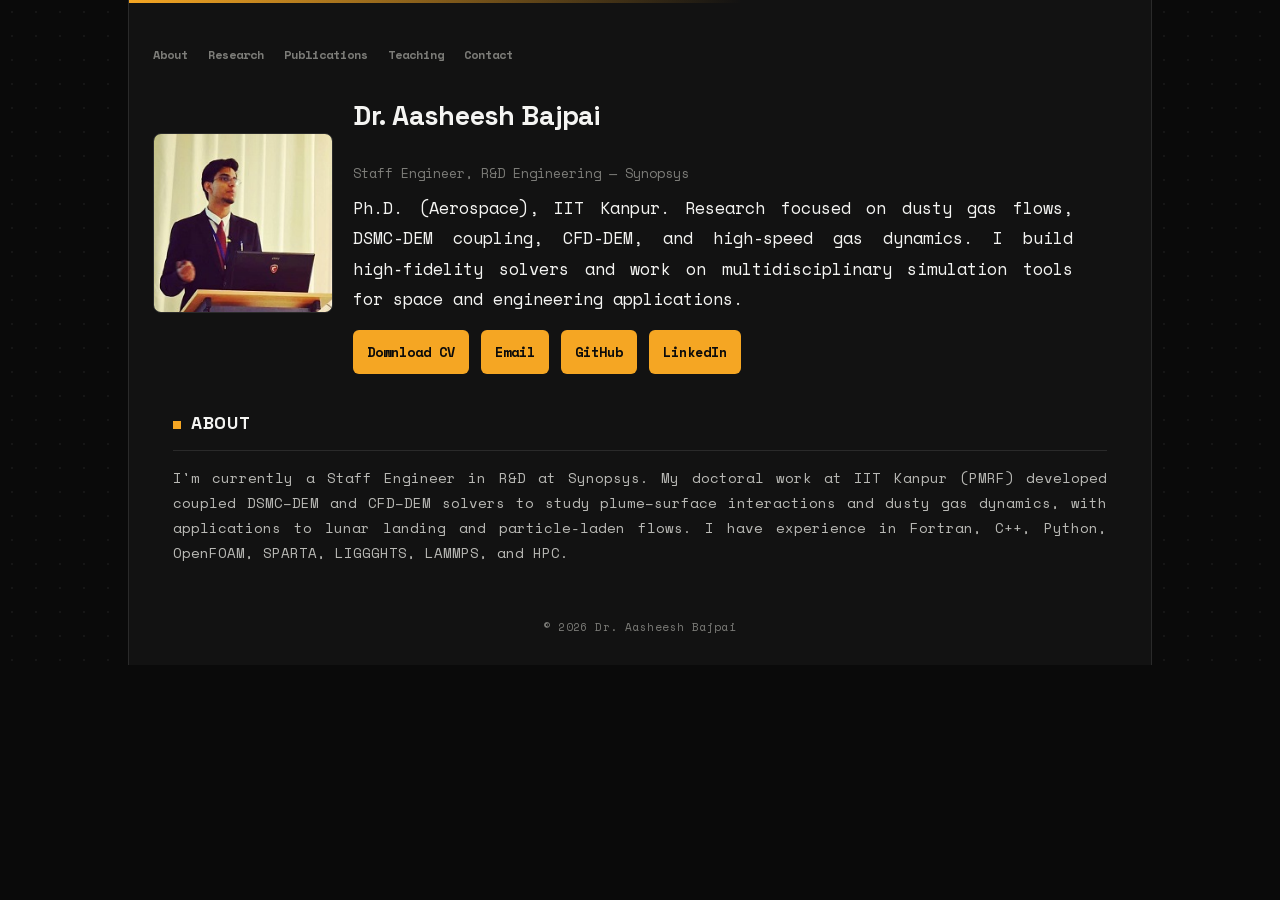
==== commit e2291dc2: "Modernize homepage: refreshed layout, improved sections, accessible nav, preserved content" ====
--- a/index.html
+++ b/index.html
@@ -1,853 +1,113 @@
-<!DOCTYPE html PUBLIC "-//W3C//DTD XHTML 1.0 Transitional//EN"
-"http://www.w3.org/TR/xhtml1/DTD/xhtml1-transitional.dtd">
-<html xmlns="http://www.w3.org/1999/xhtml">
-  <head>
-<meta charset="utf-8">
-<meta name="viewport" content="width=device-width, initial-scale=1">
+<!doctype html>
+<html lang="en">
+<head>
+  <meta charset="utf-8">
+  <meta name="viewport" content="width=device-width, initial-scale=1">
+  <title>Dr. Aasheesh Bajpai — Staff Engineer, Synopsys</title>
+  <meta name="description" content="Dr. Aasheesh Bajpai — Staff Engineer, R&D Engineering at Synopsys. PhD (IIT Kanpur). Research: dusty gas flows, DSMC-DEM, CFD-DEM.">
+  <meta name="author" content="Aasheesh Bajpai">
+  <link rel="canonical" href="https://aasheeshbajpai.github.io/Portfolio_personal/">
 
-<title>Dr. Aasheesh Bajpai | Staff Engineer, Synopsys — Ph.D. IIT Kanpur (CFD, DSMC-DEM)</title>
-<meta name="description" content="Official portfolio of Dr. Aasheesh Bajpai — Staff Engineer, R&D Engineering at Synopsys. Ph.D. in Aerospace Engineering, IIT Kanpur; former Prime Minister Research Fellow (PMRF). Research in coupled DSMC-DEM simulation, dusty gas flows, and lunar landing plume-surface interaction. Publications, research, and contact.">
-<meta name="author" content="Aasheesh Bajpai">
-<meta name="robots" content="index, follow, max-image-preview:large">
-<link rel="canonical" href="https://aasheeshbajpai.github.io/Portfolio_personal/">
+  <!-- Social preview image -->
+  <meta property="og:title" content="Dr. Aasheesh Bajpai — Staff Engineer, Synopsys">
+  <meta property="og:description" content="Research in dusty gas flows, DSMC-DEM, CFD-DEM. Staff Engineer, Synopsys.">
+  <meta property="og:image" content="https://aasheeshbajpai.github.io/Portfolio_personal/style/personal_photo1.jpg">
+  <meta property="og:type" content="website">
 
-<!-- Open Graph (LinkedIn / Facebook / WhatsApp previews) -->
-<meta property="og:type" content="profile">
-<meta property="og:title" content="Dr. Aasheesh Bajpai | Staff Engineer, Synopsys — Ph.D. IIT Kanpur">
-<meta property="og:description" content="Portfolio of Dr. Aasheesh Bajpai — Staff Engineer, R&D Engineering at Synopsys. Ph.D. IIT Kanpur, former PMRF. Research in DSMC-DEM coupled simulation, dusty gas flows, lunar plume-surface interaction.">
-<meta property="og:url" content="https://aasheeshbajpai.github.io/Portfolio_personal/">
-<meta property="og:image" content="https://aasheeshbajpai.github.io/Portfolio_personal/style/personal_photo1.jpg">
-<meta property="og:site_name" content="Aasheesh Bajpai">
-<meta property="profile:first_name" content="Aasheesh">
-<meta property="profile:last_name" content="Bajpai">
+  <link href="style.css" rel="stylesheet" type="text/css">
+  <style>
+    /* small, local overrides to improve hero spacing */
+    .hero { display:flex; gap:20px; align-items:center; }
+    .hero img { width:180px; height:180px; object-fit:cover; border-radius:8px; border:1px solid var(--border); }
+    .hero .meta { max-width:720px; }
+    .hero .meta p.lead { color:var(--text); font-size:1.05rem; margin:8px 0 16px; }
+    .cta { display:flex; gap:12px; flex-wrap:wrap; }
+    .btn { background:var(--accent); color:#0b0b0b; padding:10px 14px; border-radius:6px; font-weight:700; text-decoration:none; }
+    .muted { color:var(--text-mute); }
+    nav.main-nav { margin:18px 0 6px; }
+    nav.main-nav a { margin-right:12px; color:var(--text-mute); font-weight:700; font-family:var(--font-mono); font-size:12px; }
+  </style>
+</head>
+<body>
+  <div class="container" role="main">
+    <header>
+      <nav class="main-nav" aria-label="Primary">
+        <a href="#about">About</a>
+        <a href="#research">Research</a>
+        <a href="#publications">Publications</a>
+        <a href="#teaching">Teaching</a>
+        <a href="#contact">Contact</a>
+      </nav>
 
-<!-- Twitter/X card -->
-<meta name="twitter:card" content="summary_large_image">
-<meta name="twitter:title" content="Dr. Aasheesh Bajpai | Staff Engineer, Synopsys — Ph.D. IIT Kanpur">
-<meta name="twitter:description" content="Portfolio of Dr. Aasheesh Bajpai — Staff Engineer, R&D Engineering at Synopsys. Ph.D. IIT Kanpur, former PMRF.">
-<meta name="twitter:image" content="https://aasheeshbajpai.github.io/Portfolio_personal/style/personal_photo1.jpg">
+      <section class="hero">
+        <img src="style/personal_photo1.jpg" alt="Aasheesh Bajpai">
+        <div class="meta">
+          <h1>Dr. Aasheesh Bajpai</h1>
+          <div class="muted">Staff Engineer, R&amp;D Engineering — Synopsys</div>
+          <p class="lead">Ph.D. (Aerospace), IIT Kanpur. Research focused on dusty gas flows, DSMC-DEM coupling, CFD-DEM, and high-speed gas dynamics. I build high‑fidelity solvers and work on multidisciplinary simulation tools for space and engineering applications.</p>
+          <div class="cta">
+            <a class="btn" href="./Downloads/Aasheesh_Bajpai_Resume.pdf" target="_blank" rel="noopener">Download CV</a>
+            <a class="btn" href="mailto:aasheeshbajpai@gmail.com">Email</a>
+            <a class="btn" href="https://github.com/aasheeshbajpai" target="_blank" rel="noopener">GitHub</a>
+            <a class="btn" href="https://www.linkedin.com/in/aasheeshbajpai" target="_blank" rel="noopener">LinkedIn</a>
+          </div>
+        </div>
+      </section>
+    </header>
 
-<!-- JSON-LD Person schema -->
-<script type="application/ld+json">
-{
-  "@context": "https://schema.org",
-  "@type": "Person",
-  "@id": "https://aasheeshbajpai.github.io/Portfolio_personal/#person",
-  "name": "Aasheesh Bajpai",
-  "givenName": "Aasheesh",
-  "familyName": "Bajpai",
-  "alternateName": ["Dr. Aasheesh Bajpai", "Asheesh Bajpai"],
-  "honorificPrefix": "Dr.",
-  "jobTitle": "Staff Engineer, R&D Engineering",
-  "description": "Staff Engineer, R&D Engineering at Synopsys. Ph.D. in Aerospace Engineering from IIT Kanpur; former Prime Minister Research Fellow (PMRF), specialising in coupled DSMC-DEM simulation of dusty gas flows and lunar plume-surface interaction.",
-  "url": "https://aasheeshbajpai.github.io/Portfolio_personal/",
-  "image": "https://aasheeshbajpai.github.io/Portfolio_personal/style/personal_photo1.jpg",
-  "email": "mailto:aasheeshbajpai@gmail.com",
-  "affiliation": {
-    "@type": "Organization",
-    "name": "Synopsys"
-  },
-  "alumniOf": {
-    "@type": "CollegeOrUniversity",
-    "name": "Indian Institute of Technology Kanpur",
-    "url": "https://www.iitk.ac.in/"
-  },
-  "knowsAbout": [
-    "Computational Fluid Dynamics",
-    "Direct Simulation Monte Carlo (DSMC)",
-    "Discrete Element Method (DEM)",
-    "Gas-Granular Flows",
-    "Multiphase Flow",
-    "Lunar Landing Plume-Surface Interaction",
-    "OpenFOAM",
-    "High-Speed Gas Dynamics"
-  ],
-  "sameAs": [
-    "https://github.com/aasheeshbajpai",
-    "https://scholar.google.com/citations?user=454qHTMAAAAJ",
-    "https://www.linkedin.com/in/aasheeshbajpai",
-    "https://home.iitk.ac.in/~aasheesh/"
-  ]
-}
-</script>
+    <main>
+      <section id="about" class="tab_content" style="display:block; padding-top:6px;">
+        <h2>About</h2>
+        <p>I'm currently a Staff Engineer in R&amp;D at Synopsys. My doctoral work at IIT Kanpur (PMRF) developed coupled DSMC–DEM and CFD–DEM solvers to study plume–surface interactions and dusty gas dynamics, with applications to lunar landing and particle-laden flows. I have experience in Fortran, C++, Python, OpenFOAM, SPARTA, LIGGGHTS, LAMMPS, and HPC.</p>
+      </section>
 
-<!-- Declares the site itself -->
-<script type="application/ld+json">
-{
-  "@context": "https://schema.org",
-  "@type": "WebSite",
-  "name": "Aasheesh Bajpai",
-  "alternateName": "Dr. Aasheesh Bajpai — Portfolio",
-  "url": "https://aasheeshbajpai.github.io/Portfolio_personal/",
-  "about": { "@id": "https://aasheeshbajpai.github.io/Portfolio_personal/#person" }
-}
-</script>
+      <section id="research" class="tab_content">
+        <h2>Research Interests</h2>
+        <ul>
+          <li>Dusty gas / gas–granular flows</li>
+          <li>Plume–surface interaction and lunar landing physics</li>
+          <li>CFD–DEM and DSMC–DEM solver development</li>
+          <li>High‑performance computing & parallel solvers</li>
+          <li>Shock–particle interactions, rarefied gas dynamics</li>
+        </ul>
+      </section>
 
-<link href="style.css" rel="stylesheet" type="text/css">
-  <script type="text/javascript"
-     src="https://ajax.googleapis.com/ajax/libs/jquery/1.3/jquery.min.js"></script>
-  <script type="text/javascript">
-  $(document).ready(function() {
+      <section id="publications" class="tab_content">
+        <h2>Selected Publications</h2>
+        <ul>
+          <li>Plume‑surface interaction during lunar landing using a two‑way coupled DSMC‑DEM approach — Phys. Rev. Fluids (2024) — <a href="https://journals.aps.org/prfluids/abstract/10.1103/PhysRevFluids.9.024306" target="_blank" rel="noopener">Link</a></li>
+          <li>Supersonic dusty gas flow past a cylinder in Eulerian–Lagrangian framework — Physics of Fluids (2023) — <a href="https://pubs.aip.org/aip/pof/article/35/12/123323/2928918/Supersonic-dusty-gas-flow-past-a-cylinder-in" target="_blank" rel="noopener">Link</a></li>
+          <li>Other peer‑reviewed articles and conference papers — see full list on this site.</li>
+        </ul>
+      </section>
 
-	  //Initialize tabs with hash persistence
-	  function activateTab(tabName) {
-		  $(".tab_content").hide();
-		  $("ul.tabs li").removeClass("active");
-		  if (tabName && $(tabName).length) {
-			  $(tabName).show();
-			  $("ul.tabs li a[href='" + tabName + "']").parent().addClass("active");
-		  } else {
-			  $(".tab_content:first").show();
-			  $("ul.tabs li:first").addClass("active");
-		  }
-	  }
-	  
-	  // Get initial tab from URL hash
-	  var initialTab = window.location.hash;
-	  if (!initialTab || !$(initialTab).hasClass('tab_content')) {
-		  initialTab = '#tab1';
-	  }
-	  activateTab(initialTab);
-	  
-	  //On Click Event
-	  $("ul.tabs li").click(function() {
-		  var tabName = $(this).find("a").attr("href");
-		  window.location.hash = tabName;
-		  activateTab(tabName);
-		  return false;
-	  });
-	  
-	  // Handle back/forward buttons
-	  $(window).on('hashchange', function() {
-		  var tabName = window.location.hash;
-		  if (!tabName || !$(tabName).hasClass('tab_content')) {
-			  tabName = '#tab1';
-		  }
-		  activateTab(tabName);
-	  });
+      <section id="teaching" class="tab_content">
+        <h2>Teaching & Mentoring</h2>
+        <p>I have taught and tutored courses in thermodynamics, computational fluid dynamics, and programming (NPTEL), and supervised internship students on simulation projects.</p>
+      </section>
 
-  });
+      <section id="contact" class="tab_content">
+        <h2>Contact</h2>
+        <p><strong>Email:</strong> <a href="mailto:aasheeshbajpai@gmail.com">aasheeshbajpai@gmail.com</a></p>
+        <p><strong>Affiliation:</strong> Department of Aerospace Engineering, IIT Kanpur (former); Synopsys (current)</p>
+      </section>
+    </main>
+
+    <footer class="site-footer">
+      <p>&copy; 2026 Dr. Aasheesh Bajpai</p>
+    </footer>
+  </div>
+
+  <script>
+    // Smooth scrolling for in-page links
+    document.querySelectorAll('nav.main-nav a').forEach(a => {
+      a.addEventListener('click', (e) => {
+        e.preventDefault();
+        const id = a.getAttribute('href');
+        const el = document.querySelector(id);
+        if (el) el.scrollIntoView({behavior: 'smooth', block: 'start'});
+      });
+    });
   </script>
-
-    <script type="text/javascript">
-    var _gaq = _gaq || [];
-    _gaq.push(['_setAccount', 'UA-28132913-1']);
-    _gaq.push(['_trackPageview']);
-
-    (function() {
-      var ga = document.createElement('script'); ga.type = 'text/javascript'; ga.async = true;
-      ga.src = ('https:' == document.location.protocol ? 'https://ssl' : 'http://www') + '.google-analytics.com/ga.js';
-      var s = document.getElementsByTagName('script')[0]; s.parentNode.insertBefore(ga, s);
-    })();
-  </script>
-</head>
-
-<body>
-
-<div class="container">
-	
-    <ul class="tabs">
-        <li><a href="#tab1">Home</a></li>
-        <li><a href="#tab2">Academic Profile</a></li>
-        <li><a href="#tab3">Publications</a></li>
-	<li><a href="#tab4">Teaching</a></li>
-	<li><a href="#tab5">Research Work</a></li>
-	<li><a href="#tab6">Useful Material</a></li>
-	<li><a href="#tab7">Contact</a></li>
-	
-    </ul>
-    <div class="tab_container">
-        <div id="tab1" class="tab_content">
-<!--             	background="greybg.jpg" -->
-            <!-- <TABLE  background="greybg.jpg" width ="980"> -->
-            <TABLE  width ="980">
-	<tr>
-	<td>
-	    <img src="style/personal_photo1.jpg" width="220" alt="Aasheesh Bajpai" /> </p>
-	    <h1>Dr. Aasheesh Bajpai</h1>
-	    <p>Staff Engineer, R&amp;D Engineering, Synopsys</p>
-	    <p>Formerly, Prime Minister Research Fellow (PMRF), <a href="https://iitk.ac.in/aero/" target ="_blank">
-	       Department of Aerospace Engineering</a>, <a href="https://www.iitk.ac.in/" target="_blank">
-		Indian Institute of Technology Kanpur</a></p>
-	  <a href = "./Downloads/Aasheesh_Bajpai_Resume.pdf" target="_blank">Curriculum Vitae</font></a>
-	</td>
-	</tr>
-       </TABLE>
-    	    <hr>
-            <p align="justify">
-	      Hello, welcome to my webpage.
-	      I currently work as a Staff Engineer, R&amp;D Engineering, at Synopsys.
-	      Previously, I was a Prime Minister Research Fellow (PMRF) at the
-	      <a href="https://iitk.ac.in/aero/" target="_blank">Department of Aerospace Engineering</a>
-	      at <a href="https://www.iitk.ac.in/" target="_blank"> Indian Institute of Technology Kanpur</a>, Kanpur (U.P.), India.
-
-	   <p align="justify">
-	   Before moving to Kanpur, I worked as a research assistant at
-	   <a href="http://www.iitkgp.ac.in/" target="_blank"> IIT Kharagpur</a>,
-	   West Bengal, India. My appointment as PMRF was possible through research opportunity I got during my time at the lab, I worked on enhancing exergetic efficiency of hydrogen liquefaction plant.
-
-	   <p align="justify">
-	   I pursued my doctoral studies under the guidance of
-	   <a href="https://home.iitk.ac.in/~rkm/" target="_blank">Professor Rakesh Kumar Mathpal</a>,
-	   in the
-	   <a href="https://home.iitk.ac.in/~rkm/" target="_blank">non-equillibrium flow simulation laboratory(NFSL)</a>,
-	   <a href="https://www.iitk.ac.in/" target="_blank"> IIT Kanpur</a>.
-	   My research was on developing a coupled DSMC-DEM (Direct Simulation Monte Carlo -Discrete Element Method) framework for dusty gas flow simulation and  analyzing the basic physics
-	   understanding behind lunar landing.
-	   In any space exploration mission during planetary descent, when a lander approaches towards the surface of an extraterrestrial body, the expanded supersonic plume from the nozzle exhaust of the engine produces a shock, fluidizes, and ejects granular particles from a surface. 
-	   This creates one or more craters, and as a result, soil particles gain momentum.
-	   Consequently, this ejected matter would disperse dust and larger debris. 
-	   The particles that are so dispersed have the potential to do severe damage.
-	   The present work aims to develop a high-fidelity simulation framework capable of modeling dusty gas flows encountered during plume surface interactions.
-	   The research work aims at performing dusty gas flow dynamics using a particle-based Lagrangian-Lagrangian computational framework.
-	   The solver that is developed for dusty gas flows is by coupling the in-house DSMC flow solver with the in-house DEM solver. Along with that I have also developed a CFD-DEM coupled 
-	   solver for continuum applications along with my group in OpenFoam platform. This solver is used to calculate the crater diameter during lunar landing and shock particle interactions.
-	   The solver is a dusty gas flow solver which is well verified for supersonic dusty gas flows and have been used for applications like dusty gas flow over a cylinder and shock 
-	   granular particle curtain interactions in shock tube. 	   
-	    </p>
-	    
-	   In my previous academic pursuit, I was enrolled as a Masters student in the
-	      <a href="http://www.iitkgp.ac.in/department/CR/faculty/cr-psghosh" target="_blank">
-		Process Equipment & Design Laboratory (PED lab) </a>at the
-	   <a href="http://www.iitkgp.ac.in/" target="_blank">Indian Institute of Technology Kharagpur</a>.
-	    My research primarily centered around the development of a Reverse Brayton Cryocooler (RBC)
-		tailored for cooling high-temperature superconducting (HTS) cables.
-	  I worked under the guidance of 
-		<a href="http://www.iitkgp.ac.in/cv/cr-psghosh" target="_blank">Professor Parthasarathi Ghosh</a> towards my thesis on 
-		"Development of test rig towards experimental investigation of Reverse Brayton Cryocooler used for
-		cooling of High Temperature Superconductors". During this period, I played a pivotal role in the conversion of a decommissioned helium liquifier into a Reverse Brayton cryocooler.
-		In this work we utilised heat exchangers and turboexpanders of helium liquifier to build a RBC for HTS cooling. Specifically, I was responsible for estimating the parameters of all heat exchang[...]
-		Prior to pursuing postgraduate studies,  I successfully completed my Mechanical Engineering  from <a href="https://www.akgec.ac.in/" target="_blank">AKG Engineering College (AKTU, Lucknow)</a>,[...]
-		Ghaziabad, Uttar Pradesh .
-	   </p>
-          
-
-	   <p align="justify">
-	    <hr>
-	      <!-- Last updated: 13 April 2022 -->
-	   </p>
-
-        </div>
-
-        <div id="tab2" class="tab_content">
-	    <h2>Research Interests</h2>
-		<ul>
-		<li>Gas-Granular flows or dusty gas flows</li>
-		<li>Lunar landing, Erosion, Crater formation</li>
-		<li>Framework (solver) development, parallel programming, HPC, Fortran, python, C++, OpenFOAM, SPARTA, LIGGGHTS, LAMMPS, Ovito, Paraview</li>
-		<li>Discrete Element Method (DEM)</li>
-		<li>Direct Simulation Monte Carlo (DSMC)</li>
-		<li>CFD-DEM coupled simulations, Particle-laden flows</li>
-		<li>Molecular Gas Dynamics, Non-equillibrium gas flows</li>
-		<li>Granular flows, Silo flows, chute flow, landslide dynamics</li>
-		<li>Computational Fluid Dynamics (CFD)</li>
-		<li>Shock Waves, unsteady gas dynamics</li>
-		<li>Experimental fluid dynamics, shock tube, blast wave</li>
-		<li>Shock Particle Interactions, Shocklets, Shock induced instabilities</li>
-		<li>High-Speed Gas Dynamics</li>
-		</ul>	
-
-		<h2>Reviewer</h2>
-            <table cols="2" width="750">
-    		<colgroup><col width="200"></colgroup><colgroup><col></colgroup>
-  
-   		<tr valign="top"><td><b>Jan 2023 - Present</b></td> <td><b>Physics of Fluids (AIP)</b> <br> </td></tr>
-    	   </table>
-
-            <h2>Education</h2>
-            <table cols="2" width="750">
-    		<colgroup><col width="200"></colgroup><colgroup><col></colgroup>
-  
-   		<tr valign="top"><td><b>Jan 2020 - Present</b></td> <td><b>Ph.D. in Aerospace Engineering (CPI:10/10).</b> <br> Indian Institute of Technolgoy Kanpur, UP, India.</td></tr>
-			 </br> <a href="./Downloads/Marksheet.png" target="blank">Marksheet </a>
-			  <!a href="./Downloads/Offer_Letter_IITk_pmrf_2020.pdf" target="blank">Letter </a>
-			<tr valign="top"><td><b>July 2017 - May 2019</b></td> <td><b>M.Tech. in Cryogenic Engineering.</b> <br> Indian Institute of Technolgoy Kharagpur, WB, India.</td></tr> 
-
-			<tr valign="top"><td><b>July 2012 - June 2016</b></td> <td><b>B.Tech. in Mechanical Engineering.</b> <br> Uttar Pradesh Technical University (UPTU) India.</td></tr>	
-    	   </table>
-
-	  <h2>Teaching Experience (as a student)</h2>
-	  <table cols="2" width="750">
-	  <colgroup><col width="200"></colgroup><colgroup><col></colgroup>
-
-	  <tr valign="top"><td><b>Fall   2018 </b></td> <td><b>Teaching Assistant </b> CR61011: Compressors and Pumps </td></tr> 
-
-	  <tr valign="top"><td><b>Spring 2019 </b></td> <td><b>Teaching Assistant</b> CR61022: Cryogenic Expansion Devices (Turbomachinary)</td></tr>
-	  
-	  <tr valign="top"><td><b>Spring 2021 </b></td> <td><b>Teaching Assistant</b> ESO201A: Thermodynamics</td></tr> 	 
-	  
-	  <tr valign="top"><td><b>Fall 2021 </b></td> <td><b>Teaching Assistant</b> AE451(A): Aerodynamics Experiments </td></tr> 	
-
-	  <tr valign="top"><td><b>Fall 2021 </b></td> <td><b>Teacher</b> Introduction to Thermodynamics </td></tr> 
-	  
-	  <tr valign="top"><td><b>Spring 2022 </b></td><td><b> Live tutor </b> <b>NPTEL: Introduction to Programming in C</b>
-							    <br> <em>Prof Satyadev Nandakumar</em>
-							    <br> <a href="./Downloads/C.pdf" target="blank">Certification from NPTEL, IIT Kanpur </a>
-								
-	  <tr valign="top"><td><b>Fall 2022 </b></td><td><b> Live tutor </b> <b>NPTEL: Computational Fluid Dynamics and Heat Transfer</b>
-							    <br> <em>Prof Gautam Biswas</em>
-							    <br> <a href="./Downloads/2300304.pdf" target="blank">Certification from NPTEL, IIT Madras</a>
-								
-	  <tr valign="top"><td><b>Fall 2023 </b></td><td><b> Tutor </b> <b>AITH Kanpur: Heat Transfer Operations and Heat Exchanges</b>
-							    <br> <a href="./Downloads/certificate_1_AITH.pdf" target="blank">Certification from AITH, Kanpur</a>
-								
-	  <tr valign="top"><td><b>Fall 2023 </b></td><td><b> Live tutor </b> <b>NPTEL: Computational Fluid Dynamics and Heat Transfer</b>
-							    <br> <em>Prof Gautam Biswas</em>
-							    <br> <a href="./Downloads/2300304-ME94.pdf" target="blank">Certification from NPTEL, IIT Madras</a>
-
-	   <tr valign="top"><td><b>Fall 2023 </b></td><td><b> Teaching Assistant </b> <b>NPTEL: Computational Fluid Dynamics and Heat Transfer</b>
-							    <br> <em>Prof Gautam Biswas</em>
-							    <br> <a href="./Downloads/aasheesh@iitk.ac.in_noc23-me94.jpg" target="blank">Certification from NPTEL</a>
-	  
-	  
-								
-	
-	  
-	  </table>	
-	  
-	  
-	  
-	
-
-	  
-	 
-	  <h2>Trainings </h2>
-	  <table cols="3" width="750">
-	  <colgroup><col width="200"></colgroup><colgroup><col></colgroup>
-	  
-	  <tr valign="top"><td><b>02 October -- 07 October 2023 </b></td><td>      <b>CISM advanced Course</b>
-							    <br> <em>"Landslides Mechanics: from Complex Granular Behaviour to Field-Scale Flows", organised by CISM, Udine, Italy </em>
-							    </br> <a href="./Downloads/" target="blank">Certificate </a>
-	  
-	  <tr valign="top"><td><b>09 July -- 14 July 2023 </b></td><td>      <b>Workshop for experiments in fluid dynamics</b>
-							    <br> <em>"ADVANCED MEASUREMENT TECHNIQUES IN FLUID MECHANICS", organised by IISc Bangalore </em>
-							    </br> <a href="./Downloads/Certificate_IISc.jpeg" target="blank">Certificate </a>
-
-	  <tr valign="top"><td><b>05 Dec -- 09 Dec 2022 </b></td><td>      <b>Short term GIAN course</b>
-							    <br> <em>"Multiphase Combustion: Theory and Modelling", organised by IIT Kanpur </em>
-							    <br> <a href="./Downloads/Multiphase_Aasheesh_Bajpai_GIAN.pdf" target="blank">Certificate </a>
-
-	  <tr valign="top"><td><b>17 May -- 20 May 2022 </b></td><td>      <b>HPC in CFD</b>
-							    <br> <em>"High Performance Computing (HPC) for Computational Fluid Dynamics (CFD) Applications", organised by IIT Bombay and C-DAC under the aegis of National Supercomputing Mission ([...]
-							    <br> <a href="./Downloads/Online_CFD_Workshop__229.pdf" target="blank">Certificate </a>
-
-
-	  <tr valign="top"><td><b>July 2015 -- August 2015 </b></td><td>      <b>National Thermal Power Corporation, Dadri</b>
-							    <br> <em>Vocational Training for plant working understanding</em>
-								<br> <em>Boiler maintenance and Ash handling department, learnt about power plant process, Rankine cycle and various equipment used etc. Also submitted a project report on working of coo[...]
-								<br> <a href="./Downloads/NTPC.pdf" target="blank">Certificate </a>
-	 <tr valign="top"><td><b>June 2014 -- July 2014 </b></td><td>      <b>Indian Railways</b>
-							    <br> <em>In workshop training Indian Railways workshop, Izzatnagar, Bareilly</em>
-								<br> <em>Braking system in locomotive (Air brakes, pneumatic brakes), working of engine of locomotive, carriage maintenance.</em>
-								<br> <a href="./Downloads/INRailways.pdf" target="blank">Certificate </a>
-	  </table>	
-	  <h2>Course Projects (as a student at IIT) </h2>
-	  <table cols="2" width="750">
-	  <colgroup><col width="200"></colgroup><colgroup><col></colgroup>
-
-	  
-
-	  <tr valign="top"><td><b>AE694 (Spring 2020) </b></td><td>      <b>Acoustics in fluids (Prof. Sathesh Mariappan)</b>
-							    <br> <em>Natural frequencies and their mode shapes for different geometries</em>
-							    <br> <a href="./Downloads/AE694_19201261.pdf" target="blank">Report </a>
-
-	   <tr valign="top"><td><b>ME617(A) (Spring 2020) </b></td><td>      <b>Advance theory of turbomachinery (Prof. Subrata Sarkar)</b>
-							    <br> <em>Secondary Flow In Turbomachinery: Theory And Losses</em>
-							    <br> <a href="./Downloads/Term1 _Aasheesh Bajpai_19201261.pdf" target="blank">Term paper 1 </a>
-	   
-	    <tr valign="top"><td><b>ME617(A) (Spring 2020) </b></td><td>      <b>Advance theory of turbomachinery (Prof. Subrata Sarkar)</b>
-							    <br> <em>Tip-leakage Flows In Axial Flow Turbines</em>
-							    <br> <a href="./Downloads/Term2Turbo.pdf" target="blank">Term paper 2 </a>
-								
-	    <tr valign="top"><td><b>ME617(A) (Spring 2020) </b></td><td>      <b>Advance theory of turbomachinery (Prof. Subrata Sarkar)</b>
-							    <br> <em>Rotating Stall and Surge in an Axial Compressor</em>
-							    <br> <a href="./Downloads/Term3Turbo.pdf" target="blank">Term paper 3 </a>
-								
-	  <tr valign="top"><td><b>AE602(A) (Spring 2020) </b></td><td>      <b>Heat Transfer for Aerospace Application (Prof. Rakesh Kumar)</b>
-							    <br> <em>A Study of Mixed Convection Heat Transfer in Different Structures</em>
-							    <br> <a href="./Downloads/A Study of Mixed Convection Heat Transfer in Different Structures.pdf" target="blank">Term Paper</a></td></tr>
-
-	  </table>
-
-	</div>
-
-        <div id="tab3" class="tab_content">
-		<h2>Refereed Journal Publications</h2>
-
-<table>
-
-</td>
-</tr>
-
-<tr valign="top">
-<td align="right" class="bibtexnumber">
-[<a name="PRF">7</a>]
-</td>
-<td class="bibtexitem">
-Aasheesh&nbsp;Bajpai, Aaditya&nbsp;Wangikar, and Rakesh&nbsp;Kumar 
-"omputational investigation of moving shock interaction with a granular particle curtain using a coupled Eulerian-Lagrangian approach”"
- Physics of Fluids &nbsp;
-<a href = "" target="_blank"></font></a>
-
-</td>
-</tr>
-
-
-
-</td>
-</tr>
-
-<tr valign="top">
-<td align="right" class="bibtexnumber">
-[<a name="PRF">6</a>]
-</td>
-<td class="bibtexitem">
-Aasheesh&nbsp;Bajpai, Arantza&nbsp;Jency (Joint First Author), Ahilan&nbsp;Appar and Rakesh&nbsp;Kumar 
-"Comparative Analysis of Flow Field and Thrust Behavior of Plug Nozzles in Continuum vs. Rarefied Conditions”
-Aerospace Science and Technology, vol. 157, p. 109 821, 2025, issn: 1270-9638. &nbsp;
-<a href = "" target="_blank"></font></a>
-
-</td>
-</tr>
-
-<tr valign="top">
-<td align="right" class="bibtexnumber">
-[<a name="PRF">5</a>]
-</td>
-<td class="bibtexitem">
- Aasheesh&nbsp;Bajpai, Ashish&nbsp;Bhateja and Rakesh&nbsp;Kumar 
-"Plume-surface interaction during lunar landing using a two-way coupled DSMC-DEM approach"
- 23 February 2024 (Physical Review Fluids) "<b>Editor's suggestion</b>", DOI:10.1103/PhysRevFluids.9.024306&nbsp;
-<a href = "https://journals.aps.org/prfluids/abstract/10.1103/PhysRevFluids.9.024306" target="_blank">Link</font></a>
-
-</td>
-</tr>
-
-<tr valign="top">
-<td align="right" class="bibtexnumber">
-[<a name="PoF">4</a>]
-</td>
-<td class="bibtexitem">
-Ahilan Appar, Aasheesh Bajpai, Rakesh Kumar; Numerical Study of Gas Surface Interface Effects
-due to Transpiration in Hypersonic Flow over a Blunt Body". Physics of Fluids 18 January 2024; 36 (1). 
-<a href = "https://doi.org/10.1063/5.0179920" target="_blank">Link</font></a> 
-</td>
-</tr>
-
-<tr valign="top">
-<td align="right" class="bibtexnumber">
-[<a name="PoF">3</a>]
-</td>
-<td class="bibtexitem">
-Aaditya Wangikar, Aasheesh Bajpai, Rakesh Kumar; Supersonic dusty gas flow past a cylinder in Eulerian-Lagrangian framework. Physics of Fluids 1 December 2023; 35 (12): 123323. https://doi.org/10[...]
-<a href = "https://pubs.aip.org/aip/pof/article/35/12/123323/2928918/Supersonic-dusty-gas-flow-past-a-cylinder-in" target="_blank">Link</font></a> 
-</td>
-</tr>
-
-<tr valign="top">
-<td align="right" class="bibtexnumber">
-[<a name="PoF">2</a>]
-</td>
-<td class="bibtexitem">
-Ahilan Appar, Aasheesh Bajpai, Udhaya K. Sivakumar, Srujan K. Naspoori, Rakesh Kumar; Rarefied gas effects on hypersonic flow over a transpiration-cooled flat plate. Physics of Fluids 1 January 2[...]
-<a href = "https://pubs.aip.org/aip/pof/article/35/1/016109/2868487" target="_blank">Link</font></a> 
-</td>
-</tr>
-
-
-
-
-<tr valign="top">
-<td align="right" class="bibtexnumber">
-[<a name="IJoC">1</a>]
-</td>
-<td class="bibtexitem">
-Aasheesh&nbsp;Bajpai, Rohan&nbsp;Dutta  and Parthasarathi&nbsp;Ghosh.
-"Parameter Estimation of Equipment for Development of an Experimental Setup of a Reverse Brayton Cryocooler for
-Cooling High Temperature Superconducting Cables"
- <em>Indian Journal of Cryogenics</em>,
-  2019&nbsp;
-<a href = "https://www.indianjournals.com/ijor.aspx?target=ijor:ijc&volume=44&issue=1&article=014" target="_blank">Link</font></a> 
-</td>
-</tr>
-</table>
-
- <h2>Refereed Conference Publications</h2>
- <table>
- 
-  <tr valign="top">
-<td align="right" class="bibtexnumber">
-[<a name="IIR">5</a>]
-</td>
-<td class="bibtexitem">
-Aasheesh&nbsp;Bajpai, Aaditya&nbsp;Wangikar and Rakesh&nbsp;Kumar.
-"Numerical simulation of supersonic dusty gas flow over a cylinder in the Eulerian-Lagrangian framework"
- <em>ISSW34 conference proceedings, Springer 2023,PAPER ID: E-T09-0186
-DOI: &nbsp;
- <a href = "" target="_blank">PDF</font></a> 
-
-</td>
-</tr>
- 
- 
- <tr valign="top">
-<td align="right" class="bibtexnumber">
-[<a name="IIR">4</a>]
-</td>
-<td class="bibtexitem">
-Aasheesh&nbsp;Bajpai, Sidyant&nbsp;Kumar,  Aaditya&nbsp;Wangikar, Sanjay&nbsp;Kumar and Rakesh&nbsp;Kumar.
-"Moving shock interaction with the granular particle curtain"
- <em>FMFP2023 conference proceedings, Springer 2023 (Manuscript accepted),PAPER ID: FMFP2023-MIS-465
-DOI: &nbsp;
- <a href = "" target="_blank">PDF</font></a> 
-
-</td>
-</tr>
-
-
- <tr valign="top">
-<td align="right" class="bibtexnumber">
-[<a name="IIR">3</a>]
-</td>
-<td class="bibtexitem">
-Ahilan&nbsp;Appar, Aasheesh&nbsp;Bajpai and Rakesh&nbsp;Kumar.
-"Numerical Study of Gas Surface Interface Effects due to Transpiration in a Hypersonic Flow over a Blunt Body"
- <em>FMFP2023 conference proceedings, Springer 2023 (Manuscript accepted),PAPER ID: FMFP2023-MIS-462
-DOI: &nbsp;
- <a href = "" target="_blank">PDF</font></a> 
-
-</td>
-</tr>
- 
-<tr valign="top">
-<td align="right" class="bibtexnumber">
-[<a name="IIR">2</a>]
-</td>
-<td class="bibtexitem">
-Aasheesh&nbsp;Bajpai, Aman&nbsp;Dhillon, Rohan&nbsp;Dutta  and Parthasarathi&nbsp;Ghosh.
-"Root cause analysis of early performance deterioration of an existing helium liquefier using process simulation"
- <em>15th Cryogenics, IIR international conference proceedings, 2019,PAPER ID: 0047
-DOI: 10.18462/iir.cryo.2019.0047&nbsp;
- <a href = "https://drive.google.com/drive/folders/1BI3NIRRwgWcrYnYa6zbelYRPWEjy5ybf?usp=sharing" target="_blank">PDF</font></a> 
-
-</td>
-</tr>
- 
- <tr valign="top">
-<td align="right" class="bibtexnumber">
-[<a name="Dhillon">1</a>]
-</td>
-<td class="bibtexitem">
-
-Aman&nbsp;Dhillon, Aasheesh&nbsp;Bajpai and Parthasarathi&nbsp;Ghosh.
-"The effect of HTS heat rejection conditions on performance of reverse Brayton cryocooler" 
- <em>15th Cryogenics, IIR international conference proceedings, 2019. PAPER ID: 0042
-DOI: 10.18462/iir.cryo.2019.0042</em>,
-  2019&nbsp;
-  <a href = "https://drive.google.com/drive/folders/1BI3NIRRwgWcrYnYa6zbelYRPWEjy5ybf?usp=sharing" target="_blank">PDF</font></a> 
-	
-</td>
-</tr>
-
- </table>
-
-<h2> Conference Presentations </h2>
- <table>
-<tr valign="top">
-<td align="right" class="bibtexnumber">
-[<a name="IUTAM">14</a>]
-</td>
-<td class="bibtexitem">
-Aasheesh&nbsp;Bajpai, Ashish&nbsp;Bhateja and Rakesh&nbsp;Kumar.
-"Plume surface interaction during lunar landing"
- <em>IUTAM symposium on Rapid granular flows and turbulent particle suspensions, IIT Bombay, Powai, Mumbai, India, Jan 21-25, 2024</em>
-  &nbsp;
-</td>
-</tr>
- </table>
-
-        </div>
-
-	<div id="tab4" class="tab_content">
-
-	    <h2>Courses taught at HBTU Kanpur as PMRF</h2>
-	    
-	  <ol>
-	    
-	    <li> ME6150, Laws of Thermodynamics: July - Dec 2021 
-	    </li>
-
-
-	  </ol>
-	  
-	  <h2>National Programme on Technology Enhanced Learning (NPTEL) as a PMRF Tutor  </h2>
-	  
-	  <ol>
-	  
-  	    <li>Introduction To Programming In C	 
-  	    <a> : February - April 2022 	</a>
-          <!a href="https://onlinecourses.nptel.ac.in/noc21_me112/preview" target="blank" July - October 2021 <!/a>
-	</li>   
-	  
-  	    <li>Computational Fluid Dynamics and Heat Transfer    
-  	    <a> : July - October 2022 	</a>
-          <!a href="https://nptel.ac.in/courses/112104302" target="blank" July - October 2022 <!/a>
-	</li>  
-	
-	<li>Computational Fluid Dynamics and Heat Transfer    
-  	    <a> : July - October 2023 	</a>
-          <!a href="https://nptel.ac.in/courses/112104302" target="blank" July - October 2023 <!/a>
-	</li>   
-	
-	 </ol>
-	
-	  <h2>Internship Students </h2>
-
-	  <ol>
-	    
-	    <li>Kriti Mawani (Rajasthan Technical University, India) (Summer 2021) </li>
-		<li>Kuhu Mishra (SRM university, Chennai) (Winter 2019) </li>
-		<li>Niga Das (SRM university, Chennai) (Winter 2019) </li>
-	 </ol>
-
-
-
-	 
-        </div>
-
-	<div id="tab5" class="tab_content">
-
-	<blockquote class="callout">
-		<p><i>According to Apollo Astronaut John Young: "Dust is the number one concern in returning to the moon"</i></p>
-		<cite>Lunar landing diagram by Aasheesh Bajpai</cite>
-	</blockquote>
-
-
-	<figure>
-  <img src="./Downloads/LunarLanding_PlumeParticles.jpg" alt="Trulli" style="width:100%">
-</figure>
-	 
-	 Physics of plume surface interaction(PSI): PSI involves high-speed chemically reacting plumes interacting with a planetary surface. 
-	 Near plume region behaves as a continuum. Under rarefied conditions, the continuum assumption is not valid farther away from plume; therefore, kinetic-based equations of motion are more applica[...]
-	 For this work we are using only particle based methods in the whole domain.
-	 We are using DSMC for the plume flow and DEM for the granular particle flows and particle-particle interactions.
-
-
-      <br>Problems reported during Apollo landing: Obstruction to the pilot's vision, degradation of thermal control surfaces, dust penetration into the vehicle,
-	 damage to solar cells and pressurized vessels, damaged astronaut's suit, surveyor's optical mirror(183 meteres from Apollo) was damaged due to the dust particles
-	 cast out by Apollo during descent.<br>
-	
-
-	<figure>
-	<img src="./Downloads/foot.PNG" alt="Trulli" style="width:100%">
-	</figure>
-	
-
-
-	<figure>
-	<img src="./Downloads/Marsian_landing.gif" alt="Trulli" style="width:100%">
-	</figure>
-
-
-
-
-	<figure>
-  <img src="./Downloads/lander.gif" alt="Trulli" style="width:100%">
-  <figcaption>Fig. - Martian landing</figcaption>
-  </figure>
-
-	<figure>
-	<img src="./Downloads/IUTAM_LLanding_Poster.png" alt="Trulli" style="width:50%">
-	<figcaption></figcaption>
-	</figure>
-
-        </div>
-	   
-
-        <div id="tab6" class="tab_content">
-
-	  <h2>Linux/Programming Documents</h2>
-
-	  <ul>
-
-	  <li>
-	  <p align="left"> High Performance Computing at  
-	  <a href = "https://www.cac.cornell.edu/VW/topics.aspx" target="blank">Cornell Virtual Workshop</a>	
-	  </li>
-
-	  <li>
-	  <p align="left"> High Performance Computing training at   
-	  <a href = "https://computing.llnl.gov/?set=training&page=index" target="blank">Lawrence Livermore National Labs</a>	
-	  </li>
-
-	  </ul>
-	  
-	  <h2>Computaional Fluid Dynamics</h2>
-
-	  <ul>
-
-	  <li>
-	  <p align="left"> CFD notes by Aasheesh Bajpai
-	  <a href = "https://drive.google.com/drive/u/0/folders/1RRCbFr3Epc44Cm0iYxv6LY3xV5hMyd4u" target="blank">Notes</a>	
-	  </li>
-
-	  
-	  <li>
-	  <p align="left"> CFD live sessions by Aasheesh Bajpai
-	  <a href = "https://youtube.com/playlist?list=PLb8lpbqUlB67hFMpFwqmL0Ru_iZ6i-pkN" target="blank">NPTEL live sessions</a>	
-	  </li>
-
-	  </ul>
-	  
-	    <h2>Introduction to programming with C</h2>
-
-	  <ul>
-
-	  
-	  <li>
-	  <p align="left"> Introduction to programming with C, live sessions by Aasheesh Bajpai
-	  <a href = "https://youtube.com/playlist?list=PLb8lpbqUlB65MsZC-zRsXKOMV1OZlHXP4" target="blank">NPTEL live sessions</a>	
-	  </li>
-
-	  </ul>
-	  
-	  <h2><font color="#000000">Engineering Talks</font></h2>
-	  
-	<ul>
-	
-		<li>
-	    
-	    <p align="left">
-	      <font color="#000000"><a href="https://youtu.be/3zEAzdViZao" target="_blank">CFD Solvers, Coding & Multiphysics- Esteban Ferrer</a>	
-	    </font></p>
-	  </li>
-
-	  <li>
-	    
-	    <p align="left">
-	      <font color="#000000"><a href="https://www.youtube.com/playlist?list=PLAnJSqOgT9cSiqQehdnjjdx7s42YZwKAv" target="_blank">Understanding Direct Simulation Monte Carlo method by Prof. Rakesh [...]
-	    </font></p>
-	  </li>
-	  
-	  <li>
-	    
-	    <p align="left">
-	      <font color="#000000"><a href="https://youtu.be/1_InUUX5-LE" target="_blank">Thermodynamics and Heat Transfer (Practical Understanding)</a>	
-	    </font></p>
-	  </li>
-	  
-	
-	  <li>
-	    
-	    <p align="left">
-	      <font color="#000000"><a href="https://youtu.be/uzQRqclridY" target="_blank">Eureka with Prof. Suman Chakraborty</a>	
-	    </font></p>
-	  </li>
-	  
-	  
-	  <li>
-	    
-	    <p align="left">
-	      <font color="#000000"><a href="https://www.youtube.com/playlist?list=PLS9gPJHxqak2gjuDRvOG6jJthu38XjSNO" target="_blank">How to be a professor at IIT's</a>	
-	    </font></p>
-	  </li>
-
-	</ul>
-	  
-	  
-	 
-	  
-	  
-	  
-	  
-	  
-
-	<h2><font color="#000000">Links</font></h2>
-	  
-	<ul>
-	  
-	  <li>
-	    
-	    <p align="left">
-	      <font color="#000000"><a href="http://richardstjohn.com/videos/" target="_blank">Want to be successful? listen to Richard St. John</a>	
-	    </font></p>
-	  </li>
-	  
-	  <li>
-	    
-	    <p align="left">
-	      <font color="#000000"><a href="http://cgi.stanford.edu/~dept-ctl/tomprof/postings.php" target="_blank">Tomorrow's Professor Blog (source: Stanford University)</a>	
-	    </font></p>
-	  </li>
-	  
-	  <li>
-	    
-	    <p align="left">
-	      <font color="#000000"><a href="http://www.pitt.edu/~druzdzel/feynman.html" target="_blank">Richard Feynman on Teaching</a>	
-	    </font></p>
-	  </li>
-	  
-	  <li>
-	    
-	    <p align="left">
-	      <font color="#000000"><a href="http://www.cs.virginia.edu/~evans/talks/metatalk/" target="_blank">How to Give a Talk So Good There Will be Pizza Left For You - David Evans</a>	
-	    </font></p>
-	  </li>
-	  
-	  <li>
-	    
-	    <p align="left">
-	      <font color="#000000"><a href="http://www.cs.cmu.edu/~pausch/Randy/Randy/raibert.htm" target="_blank">Good Writing - Marc H. Raibert</a>	
-	    </font></p>
-	  </li>
-
-	</ul>
-
-	<h2><font color="#000000">TED Talks</font></h2>
-
-	<ul>
-
-	  <li>
-	    
-	    <p align="left">
-	      <font color="#000000"><a href="http://www.ted.com/talks/apollo_robbins_the_art_of_misdirection" target="_blank">The art of misdirection - Apollo Robbins
-	    </a> </font></p>
-	  </li>
-
-	  <li>
-	    
-	    <p align="left">
-	      <font color="#000000"><a href="http://www.ted.com/talks/louie_schwartzberg_hidden_miracles_of_the_natural_world" target="_blank">Hidden miracles of the natural world - Louie Schwartzberg
-	    </a> </font></p>
-	  </li>
-	  <li>
-	    
-	    <p align="left">
-	      <font color="#000000"><a href="http://www.ted.com/talks/richard_st_john_s_8_secrets_of_success" target="_blank">Secrets of success - Richard St. John
-	    </a> </font></p>
-	  </li>
-	  <li>
-	    
-	    <p align="left">
-	      <font color="#000000"><a href="http://www.ted.com/talks/steve_jobs_how_to_live_before_you_die" target="_blank">How to live before you die - Steve Jobs
-	    </a> </font></p>
-	  </li>
-
-	</ul>
-
-        </div>
-
-	<div id="tab7" class="tab_content">
-		<h2>Contact Information</h2>
-		<p><strong>Email:</strong> <a href="mailto:aasheeshbajpai@gmail.com">aasheeshbajpai@gmail.com</a></p>
-		<p><strong>Address:</strong> Department of Aerospace Engineering, Indian Institute of Technology Kanpur, Kanpur, UP 208016, India</p>
-		<p><strong>Office:</strong> Non-Equilibrium Flow Simulation Laboratory (NFSL)</p>
-	</div>
-    </div>
-    <footer class="site-footer">
-	<p>&copy; 2026 Dr. Aasheesh Bajpai</p>
-    </footer>
-</div>
-
 </body>
 </html>
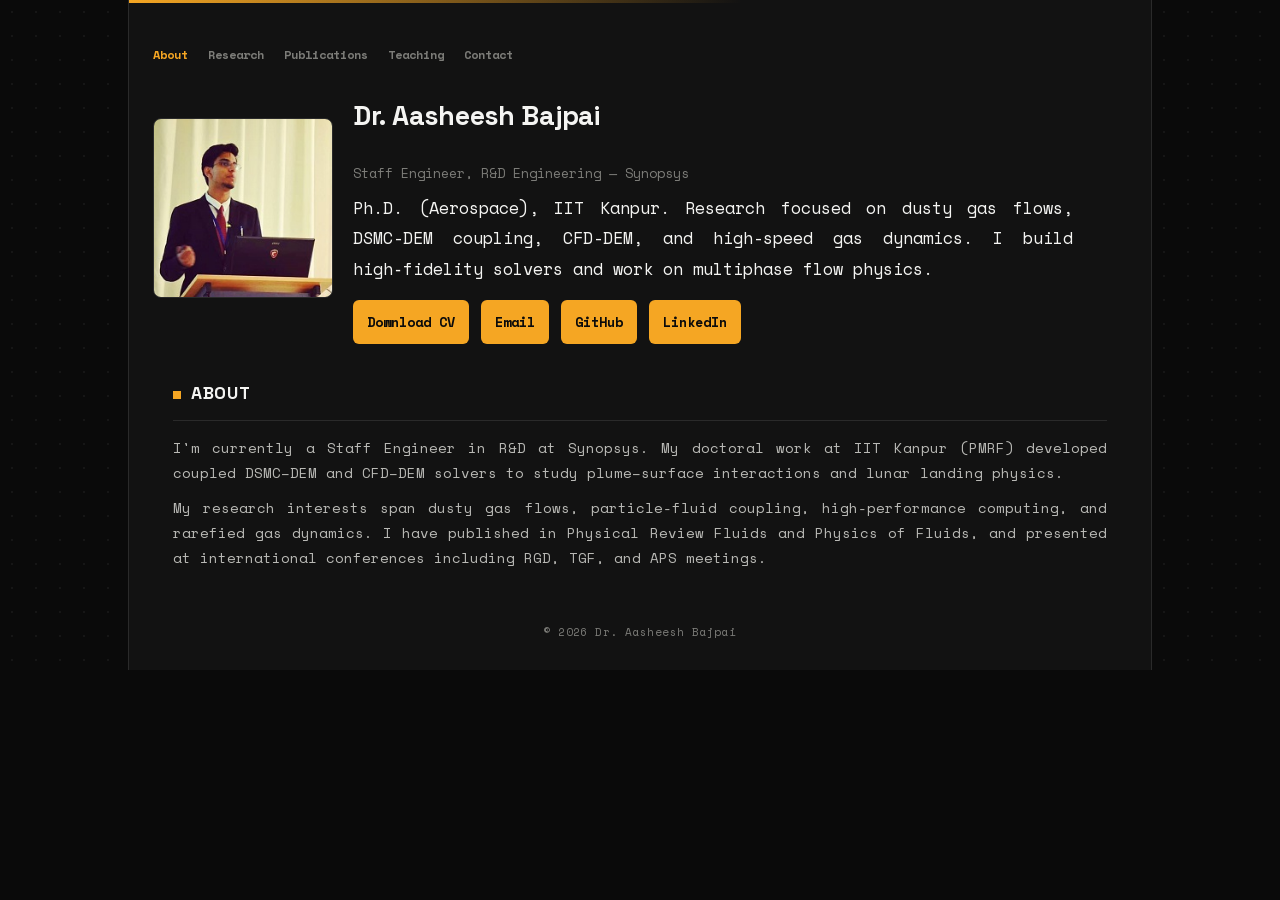
==== commit ad6f865e: "Fix: Restore working navigation tabs and improve page functionality" ====
--- a/index.html
+++ b/index.html
@@ -22,29 +22,32 @@
     .hero .meta { max-width:720px; }
     .hero .meta p.lead { color:var(--text); font-size:1.05rem; margin:8px 0 16px; }
     .cta { display:flex; gap:12px; flex-wrap:wrap; }
-    .btn { background:var(--accent); color:#0b0b0b; padding:10px 14px; border-radius:6px; font-weight:700; text-decoration:none; }
+    .btn { background:var(--accent); color:#0b0b0b; padding:10px 14px; border-radius:6px; font-weight:700; text-decoration:none; transition: background-color 0.2s; }
+    .btn:hover { background:var(--accent-hover, #ffc107); }
     .muted { color:var(--text-mute); }
     nav.main-nav { margin:18px 0 6px; }
-    nav.main-nav a { margin-right:12px; color:var(--text-mute); font-weight:700; font-family:var(--font-mono); font-size:12px; }
+    nav.main-nav a { margin-right:12px; color:var(--text-mute); font-weight:700; font-family:var(--font-mono); font-size:12px; cursor:pointer; text-decoration:none; transition:color 0.2s; }
+    nav.main-nav a.active { color:var(--accent); }
+    nav.main-nav a:hover { color:var(--text); }
   </style>
 </head>
 <body>
   <div class="container" role="main">
     <header>
       <nav class="main-nav" aria-label="Primary">
-        <a href="#about">About</a>
-        <a href="#research">Research</a>
-        <a href="#publications">Publications</a>
-        <a href="#teaching">Teaching</a>
-        <a href="#contact">Contact</a>
+        <a href="#about" class="nav-link">About</a>
+        <a href="#research" class="nav-link">Research</a>
+        <a href="#publications" class="nav-link">Publications</a>
+        <a href="#teaching" class="nav-link">Teaching</a>
+        <a href="#contact" class="nav-link">Contact</a>
       </nav>
 
       <section class="hero">
-        <img src="style/personal_photo1.jpg" alt="Aasheesh Bajpai">
+        <img src="personal_photo1.jpg" alt="Aasheesh Bajpai">
         <div class="meta">
           <h1>Dr. Aasheesh Bajpai</h1>
           <div class="muted">Staff Engineer, R&amp;D Engineering — Synopsys</div>
-          <p class="lead">Ph.D. (Aerospace), IIT Kanpur. Research focused on dusty gas flows, DSMC-DEM coupling, CFD-DEM, and high-speed gas dynamics. I build high‑fidelity solvers and work on multidisciplinary simulation tools for space and engineering applications.</p>
+          <p class="lead">Ph.D. (Aerospace), IIT Kanpur. Research focused on dusty gas flows, DSMC-DEM coupling, CFD-DEM, and high-speed gas dynamics. I build high‑fidelity solvers and work on multiphase flow physics.</p>
           <div class="cta">
             <a class="btn" href="./Downloads/Aasheesh_Bajpai_Resume.pdf" target="_blank" rel="noopener">Download CV</a>
             <a class="btn" href="mailto:aasheeshbajpai@gmail.com">Email</a>
@@ -58,7 +61,8 @@
     <main>
       <section id="about" class="tab_content" style="display:block; padding-top:6px;">
         <h2>About</h2>
-        <p>I'm currently a Staff Engineer in R&amp;D at Synopsys. My doctoral work at IIT Kanpur (PMRF) developed coupled DSMC–DEM and CFD–DEM solvers to study plume–surface interactions and dusty gas dynamics, with applications to lunar landing and particle-laden flows. I have experience in Fortran, C++, Python, OpenFOAM, SPARTA, LIGGGHTS, LAMMPS, and HPC.</p>
+        <p>I'm currently a Staff Engineer in R&amp;D at Synopsys. My doctoral work at IIT Kanpur (PMRF) developed coupled DSMC–DEM and CFD–DEM solvers to study plume–surface interactions and lunar landing physics.</p>
+        <p>My research interests span dusty gas flows, particle-fluid coupling, high-performance computing, and rarefied gas dynamics. I have published in Physical Review Fluids and Physics of Fluids, and presented at international conferences including RGD, TGF, and APS meetings.</p>
       </section>
 
       <section id="research" class="tab_content">
@@ -67,7 +71,7 @@
           <li>Dusty gas / gas–granular flows</li>
           <li>Plume–surface interaction and lunar landing physics</li>
           <li>CFD–DEM and DSMC–DEM solver development</li>
-          <li>High‑performance computing & parallel solvers</li>
+          <li>High‑performance computing &amp; parallel solvers</li>
           <li>Shock–particle interactions, rarefied gas dynamics</li>
         </ul>
       </section>
@@ -75,21 +79,30 @@
       <section id="publications" class="tab_content">
         <h2>Selected Publications</h2>
         <ul>
-          <li>Plume‑surface interaction during lunar landing using a two‑way coupled DSMC‑DEM approach — Phys. Rev. Fluids (2024) — <a href="https://journals.aps.org/prfluids/abstract/10.1103/PhysRevFluids.9.024306" target="_blank" rel="noopener">Link</a></li>
-          <li>Supersonic dusty gas flow past a cylinder in Eulerian–Lagrangian framework — Physics of Fluids (2023) — <a href="https://pubs.aip.org/aip/pof/article/35/12/123323/2928918/Supersonic-dusty-gas-flow-past-a-cylinder-in" target="_blank" rel="noopener">Link</a></li>
-          <li>Other peer‑reviewed articles and conference papers — see full list on this site.</li>
+          <li><strong>Plume‑surface interaction during lunar landing using a two‑way coupled DSMC‑DEM approach</strong> — Phys. Rev. Fluids (2024)</li>
+          <li><strong>Supersonic dusty gas flow past a cylinder in Eulerian–Lagrangian framework</strong> — Physics of Fluids (2023)</li>
+          <li><strong>Parameter Estimation of Equipment for Development of an Experimental Setup of a Reverse Brayton Cryocooler</strong> — Indian Journal of Cryogenics (2019)</li>
+          <li>Multiple peer‑reviewed conference papers and presentations at RGD, TGF, and APS meetings</li>
         </ul>
       </section>
 
       <section id="teaching" class="tab_content">
-        <h2>Teaching & Mentoring</h2>
-        <p>I have taught and tutored courses in thermodynamics, computational fluid dynamics, and programming (NPTEL), and supervised internship students on simulation projects.</p>
+        <h2>Teaching &amp; Mentoring</h2>
+        <p>I have taught and tutored courses in thermodynamics, computational fluid dynamics, and programming. As a PMRF fellow, I served as:</p>
+        <ul>
+          <li>Live tutor for NPTEL: Introduction to Programming in C (2022)</li>
+          <li>Live tutor for NPTEL: Computational Fluid Dynamics and Heat Transfer (2022)</li>
+          <li>Teaching Assistant for multiple undergraduate and graduate courses at IIT Kanpur</li>
+        </ul>
+        <p>I have also supervised internship students on simulation projects and delivered seminars on advanced topics in thermodynamics and CFD.</p>
       </section>
 
       <section id="contact" class="tab_content">
         <h2>Contact</h2>
         <p><strong>Email:</strong> <a href="mailto:aasheeshbajpai@gmail.com">aasheeshbajpai@gmail.com</a></p>
-        <p><strong>Affiliation:</strong> Department of Aerospace Engineering, IIT Kanpur (former); Synopsys (current)</p>
+        <p><strong>GitHub:</strong> <a href="https://github.com/aasheeshbajpai" target="_blank">github.com/aasheeshbajpai</a></p>
+        <p><strong>LinkedIn:</strong> <a href="https://www.linkedin.com/in/aasheeshbajpai" target="_blank">linkedin.com/in/aasheeshbajpai</a></p>
+        <p><strong>Affiliation:</strong> Synopsys (current); Department of Aerospace Engineering, IIT Kanpur (former)</p>
       </section>
     </main>
 
@@ -99,15 +112,42 @@
   </div>
 
   <script>
-    // Smooth scrolling for in-page links
-    document.querySelectorAll('nav.main-nav a').forEach(a => {
-      a.addEventListener('click', (e) => {
+    // Navigation and tab switching
+    const navLinks = document.querySelectorAll('nav.main-nav a.nav-link');
+    const sections = document.querySelectorAll('main section.tab_content');
+
+    // Handle smooth scrolling and tab switching
+    navLinks.forEach(link => {
+      link.addEventListener('click', (e) => {
         e.preventDefault();
-        const id = a.getAttribute('href');
-        const el = document.querySelector(id);
-        if (el) el.scrollIntoView({behavior: 'smooth', block: 'start'});
+        
+        // Get the target section
+        const targetId = link.getAttribute('href').substring(1);
+        const targetSection = document.getElementById(targetId);
+        
+        if (targetSection) {
+          // Hide all sections
+          sections.forEach(section => {
+            section.style.display = 'none';
+          });
+          
+          // Show target section
+          targetSection.style.display = 'block';
+          
+          // Update active link
+          navLinks.forEach(l => l.classList.remove('active'));
+          link.classList.add('active');
+          
+          // Smooth scroll to top
+          window.scrollTo({ top: 0, behavior: 'smooth' });
+        }
       });
     });
+
+    // Set first tab as active on load
+    if (navLinks.length > 0) {
+      navLinks[0].classList.add('active');
+    }
   </script>
 </body>
 </html>
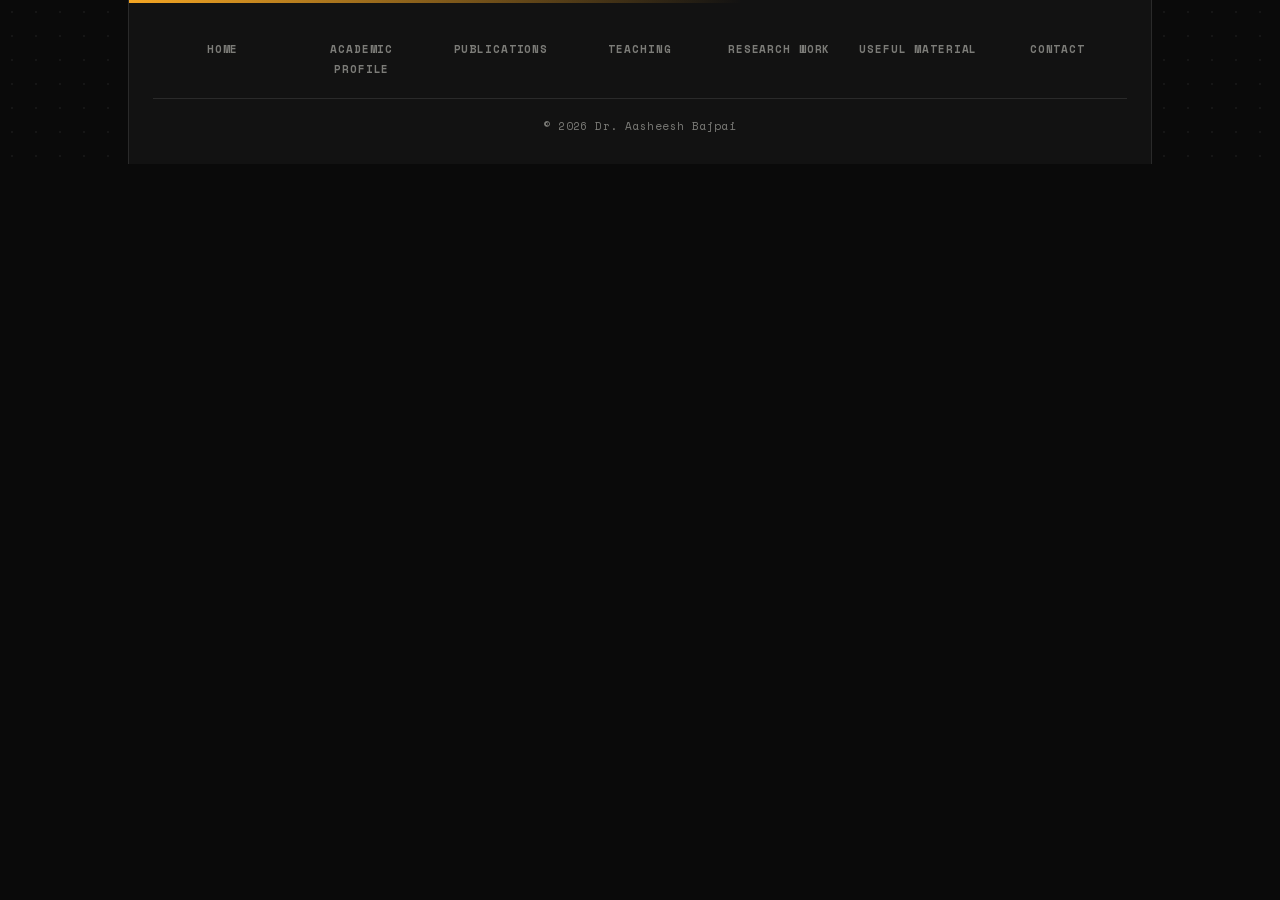
==== commit 7cf833d6: "Restore full portfolio content lost in homepage modernization The "Modernize homepage" commit stripp" ====
--- a/index.html
+++ b/index.html
@@ -1,153 +1,853 @@
-<!doctype html>
-<html lang="en">
-<head>
-  <meta charset="utf-8">
-  <meta name="viewport" content="width=device-width, initial-scale=1">
-  <title>Dr. Aasheesh Bajpai — Staff Engineer, Synopsys</title>
-  <meta name="description" content="Dr. Aasheesh Bajpai — Staff Engineer, R&D Engineering at Synopsys. PhD (IIT Kanpur). Research: dusty gas flows, DSMC-DEM, CFD-DEM.">
-  <meta name="author" content="Aasheesh Bajpai">
-  <link rel="canonical" href="https://aasheeshbajpai.github.io/Portfolio_personal/">
-
-  <!-- Social preview image -->
-  <meta property="og:title" content="Dr. Aasheesh Bajpai — Staff Engineer, Synopsys">
-  <meta property="og:description" content="Research in dusty gas flows, DSMC-DEM, CFD-DEM. Staff Engineer, Synopsys.">
-  <meta property="og:image" content="https://aasheeshbajpai.github.io/Portfolio_personal/style/personal_photo1.jpg">
-  <meta property="og:type" content="website">
-
-  <link href="style.css" rel="stylesheet" type="text/css">
-  <style>
-    /* small, local overrides to improve hero spacing */
-    .hero { display:flex; gap:20px; align-items:center; }
-    .hero img { width:180px; height:180px; object-fit:cover; border-radius:8px; border:1px solid var(--border); }
-    .hero .meta { max-width:720px; }
-    .hero .meta p.lead { color:var(--text); font-size:1.05rem; margin:8px 0 16px; }
-    .cta { display:flex; gap:12px; flex-wrap:wrap; }
-    .btn { background:var(--accent); color:#0b0b0b; padding:10px 14px; border-radius:6px; font-weight:700; text-decoration:none; transition: background-color 0.2s; }
-    .btn:hover { background:var(--accent-hover, #ffc107); }
-    .muted { color:var(--text-mute); }
-    nav.main-nav { margin:18px 0 6px; }
-    nav.main-nav a { margin-right:12px; color:var(--text-mute); font-weight:700; font-family:var(--font-mono); font-size:12px; cursor:pointer; text-decoration:none; transition:color 0.2s; }
-    nav.main-nav a.active { color:var(--accent); }
-    nav.main-nav a:hover { color:var(--text); }
-  </style>
+<!DOCTYPE html PUBLIC "-//W3C//DTD XHTML 1.0 Transitional//EN"
+"http://www.w3.org/TR/xhtml1/DTD/xhtml1-transitional.dtd">
+<html xmlns="http://www.w3.org/1999/xhtml">
+  <head>
+<meta charset="utf-8">
+<meta name="viewport" content="width=device-width, initial-scale=1">
+
+<title>Dr. Aasheesh Bajpai | Staff Engineer, Synopsys — Ph.D. IIT Kanpur (CFD, DSMC-DEM)</title>
+<meta name="description" content="Official portfolio of Dr. Aasheesh Bajpai — Staff Engineer, R&D Engineering at Synopsys. Ph.D. in Aerospace Engineering, IIT Kanpur; former Prime Minister Research Fellow (PMRF). Research in coupled DSMC-DEM simulation, dusty gas flows, and lunar landing plume-surface interaction. Publications, research, and contact.">
+<meta name="author" content="Aasheesh Bajpai">
+<meta name="robots" content="index, follow, max-image-preview:large">
+<link rel="canonical" href="https://aasheeshbajpai.github.io/Portfolio_personal/">
+
+<!-- Open Graph (LinkedIn / Facebook / WhatsApp previews) -->
+<meta property="og:type" content="profile">
+<meta property="og:title" content="Dr. Aasheesh Bajpai | Staff Engineer, Synopsys — Ph.D. IIT Kanpur">
+<meta property="og:description" content="Portfolio of Dr. Aasheesh Bajpai — Staff Engineer, R&D Engineering at Synopsys. Ph.D. IIT Kanpur, former PMRF. Research in DSMC-DEM coupled simulation, dusty gas flows, lunar plume-surface interaction.">
+<meta property="og:url" content="https://aasheeshbajpai.github.io/Portfolio_personal/">
+<meta property="og:image" content="https://aasheeshbajpai.github.io/Portfolio_personal/style/personal_photo1.jpg">
+<meta property="og:site_name" content="Aasheesh Bajpai">
+<meta property="profile:first_name" content="Aasheesh">
+<meta property="profile:last_name" content="Bajpai">
+
+<!-- Twitter/X card -->
+<meta name="twitter:card" content="summary_large_image">
+<meta name="twitter:title" content="Dr. Aasheesh Bajpai | Staff Engineer, Synopsys — Ph.D. IIT Kanpur">
+<meta name="twitter:description" content="Portfolio of Dr. Aasheesh Bajpai — Staff Engineer, R&D Engineering at Synopsys. Ph.D. IIT Kanpur, former PMRF.">
+<meta name="twitter:image" content="https://aasheeshbajpai.github.io/Portfolio_personal/style/personal_photo1.jpg">
+
+<!-- JSON-LD Person schema -->
+<script type="application/ld+json">
+{
+  "@context": "https://schema.org",
+  "@type": "Person",
+  "@id": "https://aasheeshbajpai.github.io/Portfolio_personal/#person",
+  "name": "Aasheesh Bajpai",
+  "givenName": "Aasheesh",
+  "familyName": "Bajpai",
+  "alternateName": ["Dr. Aasheesh Bajpai", "Asheesh Bajpai"],
+  "honorificPrefix": "Dr.",
+  "jobTitle": "Staff Engineer, R&D Engineering",
+  "description": "Staff Engineer, R&D Engineering at Synopsys. Ph.D. in Aerospace Engineering from IIT Kanpur; former Prime Minister Research Fellow (PMRF), specialising in coupled DSMC-DEM simulation of dusty gas flows and lunar plume-surface interaction.",
+  "url": "https://aasheeshbajpai.github.io/Portfolio_personal/",
+  "image": "https://aasheeshbajpai.github.io/Portfolio_personal/style/personal_photo1.jpg",
+  "email": "mailto:aasheeshbajpai@gmail.com",
+  "affiliation": {
+    "@type": "Organization",
+    "name": "Synopsys"
+  },
+  "alumniOf": {
+    "@type": "CollegeOrUniversity",
+    "name": "Indian Institute of Technology Kanpur",
+    "url": "https://www.iitk.ac.in/"
+  },
+  "knowsAbout": [
+    "Computational Fluid Dynamics",
+    "Direct Simulation Monte Carlo (DSMC)",
+    "Discrete Element Method (DEM)",
+    "Gas-Granular Flows",
+    "Multiphase Flow",
+    "Lunar Landing Plume-Surface Interaction",
+    "OpenFOAM",
+    "High-Speed Gas Dynamics"
+  ],
+  "sameAs": [
+    "https://github.com/aasheeshbajpai",
+    "https://scholar.google.com/citations?user=454qHTMAAAAJ",
+    "https://www.linkedin.com/in/aasheeshbajpai",
+    "https://home.iitk.ac.in/~aasheesh/"
+  ]
+}
+</script>
+
+<!-- Declares the site itself -->
+<script type="application/ld+json">
+{
+  "@context": "https://schema.org",
+  "@type": "WebSite",
+  "name": "Aasheesh Bajpai",
+  "alternateName": "Dr. Aasheesh Bajpai — Portfolio",
+  "url": "https://aasheeshbajpai.github.io/Portfolio_personal/",
+  "about": { "@id": "https://aasheeshbajpai.github.io/Portfolio_personal/#person" }
+}
+</script>
+
+<link href="style.css" rel="stylesheet" type="text/css">
+  <script type="text/javascript"
+     src="https://ajax.googleapis.com/ajax/libs/jquery/1.3/jquery.min.js"></script>
+  <script type="text/javascript">
+  $(document).ready(function() {
+
+	  //Initialize tabs with hash persistence
+	  function activateTab(tabName) {
+		  $(".tab_content").hide();
+		  $("ul.tabs li").removeClass("active");
+		  if (tabName && $(tabName).length) {
+			  $(tabName).show();
+			  $("ul.tabs li a[href='" + tabName + "']").parent().addClass("active");
+		  } else {
+			  $(".tab_content:first").show();
+			  $("ul.tabs li:first").addClass("active");
+		  }
+	  }
+	  
+	  // Get initial tab from URL hash
+	  var initialTab = window.location.hash;
+	  if (!initialTab || !$(initialTab).hasClass('tab_content')) {
+		  initialTab = '#tab1';
+	  }
+	  activateTab(initialTab);
+	  
+	  //On Click Event
+	  $("ul.tabs li").click(function() {
+		  var tabName = $(this).find("a").attr("href");
+		  window.location.hash = tabName;
+		  activateTab(tabName);
+		  return false;
+	  });
+	  
+	  // Handle back/forward buttons
+	  $(window).on('hashchange', function() {
+		  var tabName = window.location.hash;
+		  if (!tabName || !$(tabName).hasClass('tab_content')) {
+			  tabName = '#tab1';
+		  }
+		  activateTab(tabName);
+	  });
+
+  });
+  </script>
+
+    <script type="text/javascript">
+    var _gaq = _gaq || [];
+    _gaq.push(['_setAccount', 'UA-28132913-1']);
+    _gaq.push(['_trackPageview']);
+
+    (function() {
+      var ga = document.createElement('script'); ga.type = 'text/javascript'; ga.async = true;
+      ga.src = ('https:' == document.location.protocol ? 'https://ssl' : 'http://www') + '.google-analytics.com/ga.js';
+      var s = document.getElementsByTagName('script')[0]; s.parentNode.insertBefore(ga, s);
+    })();
+  </script>
 </head>
+
 <body>
-  <div class="container" role="main">
-    <header>
-      <nav class="main-nav" aria-label="Primary">
-        <a href="#about" class="nav-link">About</a>
-        <a href="#research" class="nav-link">Research</a>
-        <a href="#publications" class="nav-link">Publications</a>
-        <a href="#teaching" class="nav-link">Teaching</a>
-        <a href="#contact" class="nav-link">Contact</a>
-      </nav>
-
-      <section class="hero">
-        <img src="personal_photo1.jpg" alt="Aasheesh Bajpai">
-        <div class="meta">
-          <h1>Dr. Aasheesh Bajpai</h1>
-          <div class="muted">Staff Engineer, R&amp;D Engineering — Synopsys</div>
-          <p class="lead">Ph.D. (Aerospace), IIT Kanpur. Research focused on dusty gas flows, DSMC-DEM coupling, CFD-DEM, and high-speed gas dynamics. I build high‑fidelity solvers and work on multiphase flow physics.</p>
-          <div class="cta">
-            <a class="btn" href="./Downloads/Aasheesh_Bajpai_Resume.pdf" target="_blank" rel="noopener">Download CV</a>
-            <a class="btn" href="mailto:aasheeshbajpai@gmail.com">Email</a>
-            <a class="btn" href="https://github.com/aasheeshbajpai" target="_blank" rel="noopener">GitHub</a>
-            <a class="btn" href="https://www.linkedin.com/in/aasheeshbajpai" target="_blank" rel="noopener">LinkedIn</a>
-          </div>
+
+<div class="container">
+	
+    <ul class="tabs">
+        <li><a href="#tab1">Home</a></li>
+        <li><a href="#tab2">Academic Profile</a></li>
+        <li><a href="#tab3">Publications</a></li>
+	<li><a href="#tab4">Teaching</a></li>
+	<li><a href="#tab5">Research Work</a></li>
+	<li><a href="#tab6">Useful Material</a></li>
+	<li><a href="#tab7">Contact</a></li>
+	
+    </ul>
+    <div class="tab_container">
+        <div id="tab1" class="tab_content">
+<!--             	background="greybg.jpg" -->
+            <!-- <TABLE  background="greybg.jpg" width ="980"> -->
+            <TABLE  width ="980">
+	<tr>
+	<td>
+	    <img src="style/personal_photo1.jpg" width="220" alt="Aasheesh Bajpai" /> </p>
+	    <h1>Dr. Aasheesh Bajpai</h1>
+	    <p>Staff Engineer, R&amp;D Engineering, Synopsys</p>
+	    <p>Formerly, Prime Minister Research Fellow (PMRF), <a href="https://iitk.ac.in/aero/" target ="_blank">
+	       Department of Aerospace Engineering</a>, <a href="https://www.iitk.ac.in/" target="_blank">
+		Indian Institute of Technology Kanpur</a></p>
+	  <a href = "./Downloads/Aasheesh_Bajpai_Resume.pdf" target="_blank">Curriculum Vitae</font></a>
+	</td>
+	</tr>
+       </TABLE>
+    	    <hr>
+            <p align="justify">
+	      Hello, welcome to my webpage.
+	      I currently work as a Staff Engineer, R&amp;D Engineering, at Synopsys.
+	      Previously, I was a Prime Minister Research Fellow (PMRF) at the
+	      <a href="https://iitk.ac.in/aero/" target="_blank">Department of Aerospace Engineering</a>
+	      at <a href="https://www.iitk.ac.in/" target="_blank"> Indian Institute of Technology Kanpur</a>, Kanpur (U.P.), India.
+
+	   <p align="justify">
+	   Before moving to Kanpur, I worked as a research assistant at
+	   <a href="http://www.iitkgp.ac.in/" target="_blank"> IIT Kharagpur</a>,
+	   West Bengal, India. My appointment as PMRF was possible through research opportunity I got during my time at the lab, I worked on enhancing exergetic efficiency of hydrogen liquefaction plant.
+
+	   <p align="justify">
+	   I pursued my doctoral studies under the guidance of
+	   <a href="https://home.iitk.ac.in/~rkm/" target="_blank">Professor Rakesh Kumar Mathpal</a>,
+	   in the
+	   <a href="https://home.iitk.ac.in/~rkm/" target="_blank">non-equillibrium flow simulation laboratory(NFSL)</a>,
+	   <a href="https://www.iitk.ac.in/" target="_blank"> IIT Kanpur</a>.
+	   My research was on developing a coupled DSMC-DEM (Direct Simulation Monte Carlo -Discrete Element Method) framework for dusty gas flow simulation and  analyzing the basic physics
+	   understanding behind lunar landing.
+	   In any space exploration mission during planetary descent, when a lander approaches towards the surface of an extraterrestrial body, the expanded supersonic plume from the nozzle exhaust of the engine produces a shock, fluidizes, and ejects granular particles from a surface. 
+	   This creates one or more craters, and as a result, soil particles gain momentum.
+	   Consequently, this ejected matter would disperse dust and larger debris. 
+	   The particles that are so dispersed have the potential to do severe damage.
+	   The present work aims to develop a high-fidelity simulation framework capable of modeling dusty gas flows encountered during plume surface interactions.
+	   The research work aims at performing dusty gas flow dynamics using a particle-based Lagrangian-Lagrangian computational framework.
+	   The solver that is developed for dusty gas flows is by coupling the in-house DSMC flow solver with the in-house DEM solver. Along with that I have also developed a CFD-DEM coupled 
+	   solver for continuum applications along with my group in OpenFoam platform. This solver is used to calculate the crater diameter during lunar landing and shock particle interactions.
+	   The solver is a dusty gas flow solver which is well verified for supersonic dusty gas flows and have been used for applications like dusty gas flow over a cylinder and shock 
+	   granular particle curtain interactions in shock tube. 	   
+	    </p>
+	    
+	   In my previous academic pursuit, I was enrolled as a Masters student in the
+	      <a href="http://www.iitkgp.ac.in/department/CR/faculty/cr-psghosh" target="_blank">
+		Process Equipment & Design Laboratory (PED lab) </a>at the
+	   <a href="http://www.iitkgp.ac.in/" target="_blank">Indian Institute of Technology Kharagpur</a>.
+	    My research primarily centered around the development of a Reverse Brayton Cryocooler (RBC)
+		tailored for cooling high-temperature superconducting (HTS) cables.
+	  I worked under the guidance of 
+		<a href="http://www.iitkgp.ac.in/cv/cr-psghosh" target="_blank">Professor Parthasarathi Ghosh</a> towards my thesis on 
+		"Development of test rig towards experimental investigation of Reverse Brayton Cryocooler used for
+		cooling of High Temperature Superconductors". During this period, I played a pivotal role in the conversion of a decommissioned helium liquifier into a Reverse Brayton cryocooler.
+		In this work we utilised heat exchangers and turboexpanders of helium liquifier to build a RBC for HTS cooling. Specifically, I was responsible for estimating the parameters of all heat exchang[...]
+		Prior to pursuing postgraduate studies,  I successfully completed my Mechanical Engineering  from <a href="https://www.akgec.ac.in/" target="_blank">AKG Engineering College (AKTU, Lucknow)</a>,[...]
+		Ghaziabad, Uttar Pradesh .
+	   </p>
+          
+
+	   <p align="justify">
+	    <hr>
+	      <!-- Last updated: 13 April 2022 -->
+	   </p>
+
         </div>
-      </section>
-    </header>
-
-    <main>
-      <section id="about" class="tab_content" style="display:block; padding-top:6px;">
-        <h2>About</h2>
-        <p>I'm currently a Staff Engineer in R&amp;D at Synopsys. My doctoral work at IIT Kanpur (PMRF) developed coupled DSMC–DEM and CFD–DEM solvers to study plume–surface interactions and lunar landing physics.</p>
-        <p>My research interests span dusty gas flows, particle-fluid coupling, high-performance computing, and rarefied gas dynamics. I have published in Physical Review Fluids and Physics of Fluids, and presented at international conferences including RGD, TGF, and APS meetings.</p>
-      </section>
-
-      <section id="research" class="tab_content">
-        <h2>Research Interests</h2>
-        <ul>
-          <li>Dusty gas / gas–granular flows</li>
-          <li>Plume–surface interaction and lunar landing physics</li>
-          <li>CFD–DEM and DSMC–DEM solver development</li>
-          <li>High‑performance computing &amp; parallel solvers</li>
-          <li>Shock–particle interactions, rarefied gas dynamics</li>
-        </ul>
-      </section>
-
-      <section id="publications" class="tab_content">
-        <h2>Selected Publications</h2>
-        <ul>
-          <li><strong>Plume‑surface interaction during lunar landing using a two‑way coupled DSMC‑DEM approach</strong> — Phys. Rev. Fluids (2024)</li>
-          <li><strong>Supersonic dusty gas flow past a cylinder in Eulerian–Lagrangian framework</strong> — Physics of Fluids (2023)</li>
-          <li><strong>Parameter Estimation of Equipment for Development of an Experimental Setup of a Reverse Brayton Cryocooler</strong> — Indian Journal of Cryogenics (2019)</li>
-          <li>Multiple peer‑reviewed conference papers and presentations at RGD, TGF, and APS meetings</li>
-        </ul>
-      </section>
-
-      <section id="teaching" class="tab_content">
-        <h2>Teaching &amp; Mentoring</h2>
-        <p>I have taught and tutored courses in thermodynamics, computational fluid dynamics, and programming. As a PMRF fellow, I served as:</p>
-        <ul>
-          <li>Live tutor for NPTEL: Introduction to Programming in C (2022)</li>
-          <li>Live tutor for NPTEL: Computational Fluid Dynamics and Heat Transfer (2022)</li>
-          <li>Teaching Assistant for multiple undergraduate and graduate courses at IIT Kanpur</li>
-        </ul>
-        <p>I have also supervised internship students on simulation projects and delivered seminars on advanced topics in thermodynamics and CFD.</p>
-      </section>
-
-      <section id="contact" class="tab_content">
-        <h2>Contact</h2>
-        <p><strong>Email:</strong> <a href="mailto:aasheeshbajpai@gmail.com">aasheeshbajpai@gmail.com</a></p>
-        <p><strong>GitHub:</strong> <a href="https://github.com/aasheeshbajpai" target="_blank">github.com/aasheeshbajpai</a></p>
-        <p><strong>LinkedIn:</strong> <a href="https://www.linkedin.com/in/aasheeshbajpai" target="_blank">linkedin.com/in/aasheeshbajpai</a></p>
-        <p><strong>Affiliation:</strong> Synopsys (current); Department of Aerospace Engineering, IIT Kanpur (former)</p>
-      </section>
-    </main>
-
+
+        <div id="tab2" class="tab_content">
+	    <h2>Research Interests</h2>
+		<ul>
+		<li>Gas-Granular flows or dusty gas flows</li>
+		<li>Lunar landing, Erosion, Crater formation</li>
+		<li>Framework (solver) development, parallel programming, HPC, Fortran, python, C++, OpenFOAM, SPARTA, LIGGGHTS, LAMMPS, Ovito, Paraview</li>
+		<li>Discrete Element Method (DEM)</li>
+		<li>Direct Simulation Monte Carlo (DSMC)</li>
+		<li>CFD-DEM coupled simulations, Particle-laden flows</li>
+		<li>Molecular Gas Dynamics, Non-equillibrium gas flows</li>
+		<li>Granular flows, Silo flows, chute flow, landslide dynamics</li>
+		<li>Computational Fluid Dynamics (CFD)</li>
+		<li>Shock Waves, unsteady gas dynamics</li>
+		<li>Experimental fluid dynamics, shock tube, blast wave</li>
+		<li>Shock Particle Interactions, Shocklets, Shock induced instabilities</li>
+		<li>High-Speed Gas Dynamics</li>
+		</ul>	
+
+		<h2>Reviewer</h2>
+            <table cols="2" width="750">
+    		<colgroup><col width="200"></colgroup><colgroup><col></colgroup>
+  
+   		<tr valign="top"><td><b>Jan 2023 - Present</b></td> <td><b>Physics of Fluids (AIP)</b> <br> </td></tr>
+    	   </table>
+
+            <h2>Education</h2>
+            <table cols="2" width="750">
+    		<colgroup><col width="200"></colgroup><colgroup><col></colgroup>
+  
+   		<tr valign="top"><td><b>Jan 2020 - Present</b></td> <td><b>Ph.D. in Aerospace Engineering (CPI:10/10).</b> <br> Indian Institute of Technolgoy Kanpur, UP, India.</td></tr>
+			 </br> <a href="./Downloads/Marksheet.png" target="blank">Marksheet </a>
+			  <!a href="./Downloads/Offer_Letter_IITk_pmrf_2020.pdf" target="blank">Letter </a>
+			<tr valign="top"><td><b>July 2017 - May 2019</b></td> <td><b>M.Tech. in Cryogenic Engineering.</b> <br> Indian Institute of Technolgoy Kharagpur, WB, India.</td></tr> 
+
+			<tr valign="top"><td><b>July 2012 - June 2016</b></td> <td><b>B.Tech. in Mechanical Engineering.</b> <br> Uttar Pradesh Technical University (UPTU) India.</td></tr>	
+    	   </table>
+
+	  <h2>Teaching Experience (as a student)</h2>
+	  <table cols="2" width="750">
+	  <colgroup><col width="200"></colgroup><colgroup><col></colgroup>
+
+	  <tr valign="top"><td><b>Fall   2018 </b></td> <td><b>Teaching Assistant </b> CR61011: Compressors and Pumps </td></tr> 
+
+	  <tr valign="top"><td><b>Spring 2019 </b></td> <td><b>Teaching Assistant</b> CR61022: Cryogenic Expansion Devices (Turbomachinary)</td></tr>
+	  
+	  <tr valign="top"><td><b>Spring 2021 </b></td> <td><b>Teaching Assistant</b> ESO201A: Thermodynamics</td></tr> 	 
+	  
+	  <tr valign="top"><td><b>Fall 2021 </b></td> <td><b>Teaching Assistant</b> AE451(A): Aerodynamics Experiments </td></tr> 	
+
+	  <tr valign="top"><td><b>Fall 2021 </b></td> <td><b>Teacher</b> Introduction to Thermodynamics </td></tr> 
+	  
+	  <tr valign="top"><td><b>Spring 2022 </b></td><td><b> Live tutor </b> <b>NPTEL: Introduction to Programming in C</b>
+							    <br> <em>Prof Satyadev Nandakumar</em>
+							    <br> <a href="./Downloads/C.pdf" target="blank">Certification from NPTEL, IIT Kanpur </a>
+								
+	  <tr valign="top"><td><b>Fall 2022 </b></td><td><b> Live tutor </b> <b>NPTEL: Computational Fluid Dynamics and Heat Transfer</b>
+							    <br> <em>Prof Gautam Biswas</em>
+							    <br> <a href="./Downloads/2300304.pdf" target="blank">Certification from NPTEL, IIT Madras</a>
+								
+	  <tr valign="top"><td><b>Fall 2023 </b></td><td><b> Tutor </b> <b>AITH Kanpur: Heat Transfer Operations and Heat Exchanges</b>
+							    <br> <a href="./Downloads/certificate_1_AITH.pdf" target="blank">Certification from AITH, Kanpur</a>
+								
+	  <tr valign="top"><td><b>Fall 2023 </b></td><td><b> Live tutor </b> <b>NPTEL: Computational Fluid Dynamics and Heat Transfer</b>
+							    <br> <em>Prof Gautam Biswas</em>
+							    <br> <a href="./Downloads/2300304-ME94.pdf" target="blank">Certification from NPTEL, IIT Madras</a>
+
+	   <tr valign="top"><td><b>Fall 2023 </b></td><td><b> Teaching Assistant </b> <b>NPTEL: Computational Fluid Dynamics and Heat Transfer</b>
+							    <br> <em>Prof Gautam Biswas</em>
+							    <br> <a href="./Downloads/aasheesh@iitk.ac.in_noc23-me94.jpg" target="blank">Certification from NPTEL</a>
+	  
+	  
+								
+	
+	  
+	  </table>	
+	  
+	  
+	  
+	
+
+	  
+	 
+	  <h2>Trainings </h2>
+	  <table cols="3" width="750">
+	  <colgroup><col width="200"></colgroup><colgroup><col></colgroup>
+	  
+	  <tr valign="top"><td><b>02 October -- 07 October 2023 </b></td><td>      <b>CISM advanced Course</b>
+							    <br> <em>"Landslides Mechanics: from Complex Granular Behaviour to Field-Scale Flows", organised by CISM, Udine, Italy </em>
+							    </br> <a href="./Downloads/" target="blank">Certificate </a>
+	  
+	  <tr valign="top"><td><b>09 July -- 14 July 2023 </b></td><td>      <b>Workshop for experiments in fluid dynamics</b>
+							    <br> <em>"ADVANCED MEASUREMENT TECHNIQUES IN FLUID MECHANICS", organised by IISc Bangalore </em>
+							    </br> <a href="./Downloads/Certificate_IISc.jpeg" target="blank">Certificate </a>
+
+	  <tr valign="top"><td><b>05 Dec -- 09 Dec 2022 </b></td><td>      <b>Short term GIAN course</b>
+							    <br> <em>"Multiphase Combustion: Theory and Modelling", organised by IIT Kanpur </em>
+							    <br> <a href="./Downloads/Multiphase_Aasheesh_Bajpai_GIAN.pdf" target="blank">Certificate </a>
+
+	  <tr valign="top"><td><b>17 May -- 20 May 2022 </b></td><td>      <b>HPC in CFD</b>
+							    <br> <em>"High Performance Computing (HPC) for Computational Fluid Dynamics (CFD) Applications", organised by IIT Bombay and C-DAC under the aegis of National Supercomputing Mission ([...]
+							    <br> <a href="./Downloads/Online_CFD_Workshop__229.pdf" target="blank">Certificate </a>
+
+
+	  <tr valign="top"><td><b>July 2015 -- August 2015 </b></td><td>      <b>National Thermal Power Corporation, Dadri</b>
+							    <br> <em>Vocational Training for plant working understanding</em>
+								<br> <em>Boiler maintenance and Ash handling department, learnt about power plant process, Rankine cycle and various equipment used etc. Also submitted a project report on working of coo[...]
+								<br> <a href="./Downloads/NTPC.pdf" target="blank">Certificate </a>
+	 <tr valign="top"><td><b>June 2014 -- July 2014 </b></td><td>      <b>Indian Railways</b>
+							    <br> <em>In workshop training Indian Railways workshop, Izzatnagar, Bareilly</em>
+								<br> <em>Braking system in locomotive (Air brakes, pneumatic brakes), working of engine of locomotive, carriage maintenance.</em>
+								<br> <a href="./Downloads/INRailways.pdf" target="blank">Certificate </a>
+	  </table>	
+	  <h2>Course Projects (as a student at IIT) </h2>
+	  <table cols="2" width="750">
+	  <colgroup><col width="200"></colgroup><colgroup><col></colgroup>
+
+	  
+
+	  <tr valign="top"><td><b>AE694 (Spring 2020) </b></td><td>      <b>Acoustics in fluids (Prof. Sathesh Mariappan)</b>
+							    <br> <em>Natural frequencies and their mode shapes for different geometries</em>
+							    <br> <a href="./Downloads/AE694_19201261.pdf" target="blank">Report </a>
+
+	   <tr valign="top"><td><b>ME617(A) (Spring 2020) </b></td><td>      <b>Advance theory of turbomachinery (Prof. Subrata Sarkar)</b>
+							    <br> <em>Secondary Flow In Turbomachinery: Theory And Losses</em>
+							    <br> <a href="./Downloads/Term1 _Aasheesh Bajpai_19201261.pdf" target="blank">Term paper 1 </a>
+	   
+	    <tr valign="top"><td><b>ME617(A) (Spring 2020) </b></td><td>      <b>Advance theory of turbomachinery (Prof. Subrata Sarkar)</b>
+							    <br> <em>Tip-leakage Flows In Axial Flow Turbines</em>
+							    <br> <a href="./Downloads/Term2Turbo.pdf" target="blank">Term paper 2 </a>
+								
+	    <tr valign="top"><td><b>ME617(A) (Spring 2020) </b></td><td>      <b>Advance theory of turbomachinery (Prof. Subrata Sarkar)</b>
+							    <br> <em>Rotating Stall and Surge in an Axial Compressor</em>
+							    <br> <a href="./Downloads/Term3Turbo.pdf" target="blank">Term paper 3 </a>
+								
+	  <tr valign="top"><td><b>AE602(A) (Spring 2020) </b></td><td>      <b>Heat Transfer for Aerospace Application (Prof. Rakesh Kumar)</b>
+							    <br> <em>A Study of Mixed Convection Heat Transfer in Different Structures</em>
+							    <br> <a href="./Downloads/A Study of Mixed Convection Heat Transfer in Different Structures.pdf" target="blank">Term Paper</a></td></tr>
+
+	  </table>
+
+	</div>
+
+        <div id="tab3" class="tab_content">
+		<h2>Refereed Journal Publications</h2>
+
+<table>
+
+</td>
+</tr>
+
+<tr valign="top">
+<td align="right" class="bibtexnumber">
+[<a name="PRF">7</a>]
+</td>
+<td class="bibtexitem">
+Aasheesh&nbsp;Bajpai, Aaditya&nbsp;Wangikar, and Rakesh&nbsp;Kumar 
+"omputational investigation of moving shock interaction with a granular particle curtain using a coupled Eulerian-Lagrangian approach”"
+ Physics of Fluids &nbsp;
+<a href = "" target="_blank"></font></a>
+
+</td>
+</tr>
+
+
+
+</td>
+</tr>
+
+<tr valign="top">
+<td align="right" class="bibtexnumber">
+[<a name="PRF">6</a>]
+</td>
+<td class="bibtexitem">
+Aasheesh&nbsp;Bajpai, Arantza&nbsp;Jency (Joint First Author), Ahilan&nbsp;Appar and Rakesh&nbsp;Kumar 
+"Comparative Analysis of Flow Field and Thrust Behavior of Plug Nozzles in Continuum vs. Rarefied Conditions”
+Aerospace Science and Technology, vol. 157, p. 109 821, 2025, issn: 1270-9638. &nbsp;
+<a href = "" target="_blank"></font></a>
+
+</td>
+</tr>
+
+<tr valign="top">
+<td align="right" class="bibtexnumber">
+[<a name="PRF">5</a>]
+</td>
+<td class="bibtexitem">
+ Aasheesh&nbsp;Bajpai, Ashish&nbsp;Bhateja and Rakesh&nbsp;Kumar 
+"Plume-surface interaction during lunar landing using a two-way coupled DSMC-DEM approach"
+ 23 February 2024 (Physical Review Fluids) "<b>Editor's suggestion</b>", DOI:10.1103/PhysRevFluids.9.024306&nbsp;
+<a href = "https://journals.aps.org/prfluids/abstract/10.1103/PhysRevFluids.9.024306" target="_blank">Link</font></a>
+
+</td>
+</tr>
+
+<tr valign="top">
+<td align="right" class="bibtexnumber">
+[<a name="PoF">4</a>]
+</td>
+<td class="bibtexitem">
+Ahilan Appar, Aasheesh Bajpai, Rakesh Kumar; Numerical Study of Gas Surface Interface Effects
+due to Transpiration in Hypersonic Flow over a Blunt Body". Physics of Fluids 18 January 2024; 36 (1). 
+<a href = "https://doi.org/10.1063/5.0179920" target="_blank">Link</font></a> 
+</td>
+</tr>
+
+<tr valign="top">
+<td align="right" class="bibtexnumber">
+[<a name="PoF">3</a>]
+</td>
+<td class="bibtexitem">
+Aaditya Wangikar, Aasheesh Bajpai, Rakesh Kumar; Supersonic dusty gas flow past a cylinder in Eulerian-Lagrangian framework. Physics of Fluids 1 December 2023; 35 (12): 123323. https://doi.org/10[...]
+<a href = "https://pubs.aip.org/aip/pof/article/35/12/123323/2928918/Supersonic-dusty-gas-flow-past-a-cylinder-in" target="_blank">Link</font></a> 
+</td>
+</tr>
+
+<tr valign="top">
+<td align="right" class="bibtexnumber">
+[<a name="PoF">2</a>]
+</td>
+<td class="bibtexitem">
+Ahilan Appar, Aasheesh Bajpai, Udhaya K. Sivakumar, Srujan K. Naspoori, Rakesh Kumar; Rarefied gas effects on hypersonic flow over a transpiration-cooled flat plate. Physics of Fluids 1 January 2[...]
+<a href = "https://pubs.aip.org/aip/pof/article/35/1/016109/2868487" target="_blank">Link</font></a> 
+</td>
+</tr>
+
+
+
+
+<tr valign="top">
+<td align="right" class="bibtexnumber">
+[<a name="IJoC">1</a>]
+</td>
+<td class="bibtexitem">
+Aasheesh&nbsp;Bajpai, Rohan&nbsp;Dutta  and Parthasarathi&nbsp;Ghosh.
+"Parameter Estimation of Equipment for Development of an Experimental Setup of a Reverse Brayton Cryocooler for
+Cooling High Temperature Superconducting Cables"
+ <em>Indian Journal of Cryogenics</em>,
+  2019&nbsp;
+<a href = "https://www.indianjournals.com/ijor.aspx?target=ijor:ijc&volume=44&issue=1&article=014" target="_blank">Link</font></a> 
+</td>
+</tr>
+</table>
+
+ <h2>Refereed Conference Publications</h2>
+ <table>
+ 
+  <tr valign="top">
+<td align="right" class="bibtexnumber">
+[<a name="IIR">5</a>]
+</td>
+<td class="bibtexitem">
+Aasheesh&nbsp;Bajpai, Aaditya&nbsp;Wangikar and Rakesh&nbsp;Kumar.
+"Numerical simulation of supersonic dusty gas flow over a cylinder in the Eulerian-Lagrangian framework"
+ <em>ISSW34 conference proceedings, Springer 2023,PAPER ID: E-T09-0186
+DOI: &nbsp;
+ <a href = "" target="_blank">PDF</font></a> 
+
+</td>
+</tr>
+ 
+ 
+ <tr valign="top">
+<td align="right" class="bibtexnumber">
+[<a name="IIR">4</a>]
+</td>
+<td class="bibtexitem">
+Aasheesh&nbsp;Bajpai, Sidyant&nbsp;Kumar,  Aaditya&nbsp;Wangikar, Sanjay&nbsp;Kumar and Rakesh&nbsp;Kumar.
+"Moving shock interaction with the granular particle curtain"
+ <em>FMFP2023 conference proceedings, Springer 2023 (Manuscript accepted),PAPER ID: FMFP2023-MIS-465
+DOI: &nbsp;
+ <a href = "" target="_blank">PDF</font></a> 
+
+</td>
+</tr>
+
+
+ <tr valign="top">
+<td align="right" class="bibtexnumber">
+[<a name="IIR">3</a>]
+</td>
+<td class="bibtexitem">
+Ahilan&nbsp;Appar, Aasheesh&nbsp;Bajpai and Rakesh&nbsp;Kumar.
+"Numerical Study of Gas Surface Interface Effects due to Transpiration in a Hypersonic Flow over a Blunt Body"
+ <em>FMFP2023 conference proceedings, Springer 2023 (Manuscript accepted),PAPER ID: FMFP2023-MIS-462
+DOI: &nbsp;
+ <a href = "" target="_blank">PDF</font></a> 
+
+</td>
+</tr>
+ 
+<tr valign="top">
+<td align="right" class="bibtexnumber">
+[<a name="IIR">2</a>]
+</td>
+<td class="bibtexitem">
+Aasheesh&nbsp;Bajpai, Aman&nbsp;Dhillon, Rohan&nbsp;Dutta  and Parthasarathi&nbsp;Ghosh.
+"Root cause analysis of early performance deterioration of an existing helium liquefier using process simulation"
+ <em>15th Cryogenics, IIR international conference proceedings, 2019,PAPER ID: 0047
+DOI: 10.18462/iir.cryo.2019.0047&nbsp;
+ <a href = "https://drive.google.com/drive/folders/1BI3NIRRwgWcrYnYa6zbelYRPWEjy5ybf?usp=sharing" target="_blank">PDF</font></a> 
+
+</td>
+</tr>
+ 
+ <tr valign="top">
+<td align="right" class="bibtexnumber">
+[<a name="Dhillon">1</a>]
+</td>
+<td class="bibtexitem">
+
+Aman&nbsp;Dhillon, Aasheesh&nbsp;Bajpai and Parthasarathi&nbsp;Ghosh.
+"The effect of HTS heat rejection conditions on performance of reverse Brayton cryocooler" 
+ <em>15th Cryogenics, IIR international conference proceedings, 2019. PAPER ID: 0042
+DOI: 10.18462/iir.cryo.2019.0042</em>,
+  2019&nbsp;
+  <a href = "https://drive.google.com/drive/folders/1BI3NIRRwgWcrYnYa6zbelYRPWEjy5ybf?usp=sharing" target="_blank">PDF</font></a> 
+	
+</td>
+</tr>
+
+ </table>
+
+<h2> Conference Presentations </h2>
+ <table>
+<tr valign="top">
+<td align="right" class="bibtexnumber">
+[<a name="IUTAM">14</a>]
+</td>
+<td class="bibtexitem">
+Aasheesh&nbsp;Bajpai, Ashish&nbsp;Bhateja and Rakesh&nbsp;Kumar.
+"Plume surface interaction during lunar landing"
+ <em>IUTAM symposium on Rapid granular flows and turbulent particle suspensions, IIT Bombay, Powai, Mumbai, India, Jan 21-25, 2024</em>
+  &nbsp;
+</td>
+</tr>
+ </table>
+
+        </div>
+
+	<div id="tab4" class="tab_content">
+
+	    <h2>Courses taught at HBTU Kanpur as PMRF</h2>
+	    
+	  <ol>
+	    
+	    <li> ME6150, Laws of Thermodynamics: July - Dec 2021 
+	    </li>
+
+
+	  </ol>
+	  
+	  <h2>National Programme on Technology Enhanced Learning (NPTEL) as a PMRF Tutor  </h2>
+	  
+	  <ol>
+	  
+  	    <li>Introduction To Programming In C	 
+  	    <a> : February - April 2022 	</a>
+          <!a href="https://onlinecourses.nptel.ac.in/noc21_me112/preview" target="blank" July - October 2021 <!/a>
+	</li>   
+	  
+  	    <li>Computational Fluid Dynamics and Heat Transfer    
+  	    <a> : July - October 2022 	</a>
+          <!a href="https://nptel.ac.in/courses/112104302" target="blank" July - October 2022 <!/a>
+	</li>  
+	
+	<li>Computational Fluid Dynamics and Heat Transfer    
+  	    <a> : July - October 2023 	</a>
+          <!a href="https://nptel.ac.in/courses/112104302" target="blank" July - October 2023 <!/a>
+	</li>   
+	
+	 </ol>
+	
+	  <h2>Internship Students </h2>
+
+	  <ol>
+	    
+	    <li>Kriti Mawani (Rajasthan Technical University, India) (Summer 2021) </li>
+		<li>Kuhu Mishra (SRM university, Chennai) (Winter 2019) </li>
+		<li>Niga Das (SRM university, Chennai) (Winter 2019) </li>
+	 </ol>
+
+
+
+	 
+        </div>
+
+	<div id="tab5" class="tab_content">
+
+	<blockquote class="callout">
+		<p><i>According to Apollo Astronaut John Young: "Dust is the number one concern in returning to the moon"</i></p>
+		<cite>Lunar landing diagram by Aasheesh Bajpai</cite>
+	</blockquote>
+
+
+	<figure>
+  <img src="./Downloads/LunarLanding_PlumeParticles.jpg" alt="Trulli" style="width:100%">
+</figure>
+	 
+	 Physics of plume surface interaction(PSI): PSI involves high-speed chemically reacting plumes interacting with a planetary surface. 
+	 Near plume region behaves as a continuum. Under rarefied conditions, the continuum assumption is not valid farther away from plume; therefore, kinetic-based equations of motion are more applica[...]
+	 For this work we are using only particle based methods in the whole domain.
+	 We are using DSMC for the plume flow and DEM for the granular particle flows and particle-particle interactions.
+
+
+      <br>Problems reported during Apollo landing: Obstruction to the pilot's vision, degradation of thermal control surfaces, dust penetration into the vehicle,
+	 damage to solar cells and pressurized vessels, damaged astronaut's suit, surveyor's optical mirror(183 meteres from Apollo) was damaged due to the dust particles
+	 cast out by Apollo during descent.<br>
+	
+
+	<figure>
+	<img src="./Downloads/foot.PNG" alt="Trulli" style="width:100%">
+	</figure>
+	
+
+
+	<figure>
+	<img src="./Downloads/Marsian_landing.gif" alt="Trulli" style="width:100%">
+	</figure>
+
+
+
+
+	<figure>
+  <img src="./Downloads/lander.gif" alt="Trulli" style="width:100%">
+  <figcaption>Fig. - Martian landing</figcaption>
+  </figure>
+
+	<figure>
+	<img src="./Downloads/IUTAM_LLanding_Poster.png" alt="Trulli" style="width:50%">
+	<figcaption></figcaption>
+	</figure>
+
+        </div>
+	   
+
+        <div id="tab6" class="tab_content">
+
+	  <h2>Linux/Programming Documents</h2>
+
+	  <ul>
+
+	  <li>
+	  <p align="left"> High Performance Computing at  
+	  <a href = "https://www.cac.cornell.edu/VW/topics.aspx" target="blank">Cornell Virtual Workshop</a>	
+	  </li>
+
+	  <li>
+	  <p align="left"> High Performance Computing training at   
+	  <a href = "https://computing.llnl.gov/?set=training&page=index" target="blank">Lawrence Livermore National Labs</a>	
+	  </li>
+
+	  </ul>
+	  
+	  <h2>Computaional Fluid Dynamics</h2>
+
+	  <ul>
+
+	  <li>
+	  <p align="left"> CFD notes by Aasheesh Bajpai
+	  <a href = "https://drive.google.com/drive/u/0/folders/1RRCbFr3Epc44Cm0iYxv6LY3xV5hMyd4u" target="blank">Notes</a>	
+	  </li>
+
+	  
+	  <li>
+	  <p align="left"> CFD live sessions by Aasheesh Bajpai
+	  <a href = "https://youtube.com/playlist?list=PLb8lpbqUlB67hFMpFwqmL0Ru_iZ6i-pkN" target="blank">NPTEL live sessions</a>	
+	  </li>
+
+	  </ul>
+	  
+	    <h2>Introduction to programming with C</h2>
+
+	  <ul>
+
+	  
+	  <li>
+	  <p align="left"> Introduction to programming with C, live sessions by Aasheesh Bajpai
+	  <a href = "https://youtube.com/playlist?list=PLb8lpbqUlB65MsZC-zRsXKOMV1OZlHXP4" target="blank">NPTEL live sessions</a>	
+	  </li>
+
+	  </ul>
+	  
+	  <h2><font color="#000000">Engineering Talks</font></h2>
+	  
+	<ul>
+	
+		<li>
+	    
+	    <p align="left">
+	      <font color="#000000"><a href="https://youtu.be/3zEAzdViZao" target="_blank">CFD Solvers, Coding & Multiphysics- Esteban Ferrer</a>	
+	    </font></p>
+	  </li>
+
+	  <li>
+	    
+	    <p align="left">
+	      <font color="#000000"><a href="https://www.youtube.com/playlist?list=PLAnJSqOgT9cSiqQehdnjjdx7s42YZwKAv" target="_blank">Understanding Direct Simulation Monte Carlo method by Prof. Rakesh [...]
+	    </font></p>
+	  </li>
+	  
+	  <li>
+	    
+	    <p align="left">
+	      <font color="#000000"><a href="https://youtu.be/1_InUUX5-LE" target="_blank">Thermodynamics and Heat Transfer (Practical Understanding)</a>	
+	    </font></p>
+	  </li>
+	  
+	
+	  <li>
+	    
+	    <p align="left">
+	      <font color="#000000"><a href="https://youtu.be/uzQRqclridY" target="_blank">Eureka with Prof. Suman Chakraborty</a>	
+	    </font></p>
+	  </li>
+	  
+	  
+	  <li>
+	    
+	    <p align="left">
+	      <font color="#000000"><a href="https://www.youtube.com/playlist?list=PLS9gPJHxqak2gjuDRvOG6jJthu38XjSNO" target="_blank">How to be a professor at IIT's</a>	
+	    </font></p>
+	  </li>
+
+	</ul>
+	  
+	  
+	 
+	  
+	  
+	  
+	  
+	  
+
+	<h2><font color="#000000">Links</font></h2>
+	  
+	<ul>
+	  
+	  <li>
+	    
+	    <p align="left">
+	      <font color="#000000"><a href="http://richardstjohn.com/videos/" target="_blank">Want to be successful? listen to Richard St. John</a>	
+	    </font></p>
+	  </li>
+	  
+	  <li>
+	    
+	    <p align="left">
+	      <font color="#000000"><a href="http://cgi.stanford.edu/~dept-ctl/tomprof/postings.php" target="_blank">Tomorrow's Professor Blog (source: Stanford University)</a>	
+	    </font></p>
+	  </li>
+	  
+	  <li>
+	    
+	    <p align="left">
+	      <font color="#000000"><a href="http://www.pitt.edu/~druzdzel/feynman.html" target="_blank">Richard Feynman on Teaching</a>	
+	    </font></p>
+	  </li>
+	  
+	  <li>
+	    
+	    <p align="left">
+	      <font color="#000000"><a href="http://www.cs.virginia.edu/~evans/talks/metatalk/" target="_blank">How to Give a Talk So Good There Will be Pizza Left For You - David Evans</a>	
+	    </font></p>
+	  </li>
+	  
+	  <li>
+	    
+	    <p align="left">
+	      <font color="#000000"><a href="http://www.cs.cmu.edu/~pausch/Randy/Randy/raibert.htm" target="_blank">Good Writing - Marc H. Raibert</a>	
+	    </font></p>
+	  </li>
+
+	</ul>
+
+	<h2><font color="#000000">TED Talks</font></h2>
+
+	<ul>
+
+	  <li>
+	    
+	    <p align="left">
+	      <font color="#000000"><a href="http://www.ted.com/talks/apollo_robbins_the_art_of_misdirection" target="_blank">The art of misdirection - Apollo Robbins
+	    </a> </font></p>
+	  </li>
+
+	  <li>
+	    
+	    <p align="left">
+	      <font color="#000000"><a href="http://www.ted.com/talks/louie_schwartzberg_hidden_miracles_of_the_natural_world" target="_blank">Hidden miracles of the natural world - Louie Schwartzberg
+	    </a> </font></p>
+	  </li>
+	  <li>
+	    
+	    <p align="left">
+	      <font color="#000000"><a href="http://www.ted.com/talks/richard_st_john_s_8_secrets_of_success" target="_blank">Secrets of success - Richard St. John
+	    </a> </font></p>
+	  </li>
+	  <li>
+	    
+	    <p align="left">
+	      <font color="#000000"><a href="http://www.ted.com/talks/steve_jobs_how_to_live_before_you_die" target="_blank">How to live before you die - Steve Jobs
+	    </a> </font></p>
+	  </li>
+
+	</ul>
+
+        </div>
+
+	<div id="tab7" class="tab_content">
+		<h2>Contact Information</h2>
+		<p><strong>Email:</strong> <a href="mailto:aasheeshbajpai@gmail.com">aasheeshbajpai@gmail.com</a></p>
+		<p><strong>Address:</strong> Department of Aerospace Engineering, Indian Institute of Technology Kanpur, Kanpur, UP 208016, India</p>
+		<p><strong>Office:</strong> Non-Equilibrium Flow Simulation Laboratory (NFSL)</p>
+	</div>
+    </div>
     <footer class="site-footer">
-      <p>&copy; 2026 Dr. Aasheesh Bajpai</p>
+	<p>&copy; 2026 Dr. Aasheesh Bajpai</p>
     </footer>
-  </div>
-
-  <script>
-    // Navigation and tab switching
-    const navLinks = document.querySelectorAll('nav.main-nav a.nav-link');
-    const sections = document.querySelectorAll('main section.tab_content');
-
-    // Handle smooth scrolling and tab switching
-    navLinks.forEach(link => {
-      link.addEventListener('click', (e) => {
-        e.preventDefault();
-        
-        // Get the target section
-        const targetId = link.getAttribute('href').substring(1);
-        const targetSection = document.getElementById(targetId);
-        
-        if (targetSection) {
-          // Hide all sections
-          sections.forEach(section => {
-            section.style.display = 'none';
-          });
-          
-          // Show target section
-          targetSection.style.display = 'block';
-          
-          // Update active link
-          navLinks.forEach(l => l.classList.remove('active'));
-          link.classList.add('active');
-          
-          // Smooth scroll to top
-          window.scrollTo({ top: 0, behavior: 'smooth' });
-        }
-      });
-    });
-
-    // Set first tab as active on load
-    if (navLinks.length > 0) {
-      navLinks[0].classList.add('active');
-    }
-  </script>
+</div>
+
 </body>
 </html>
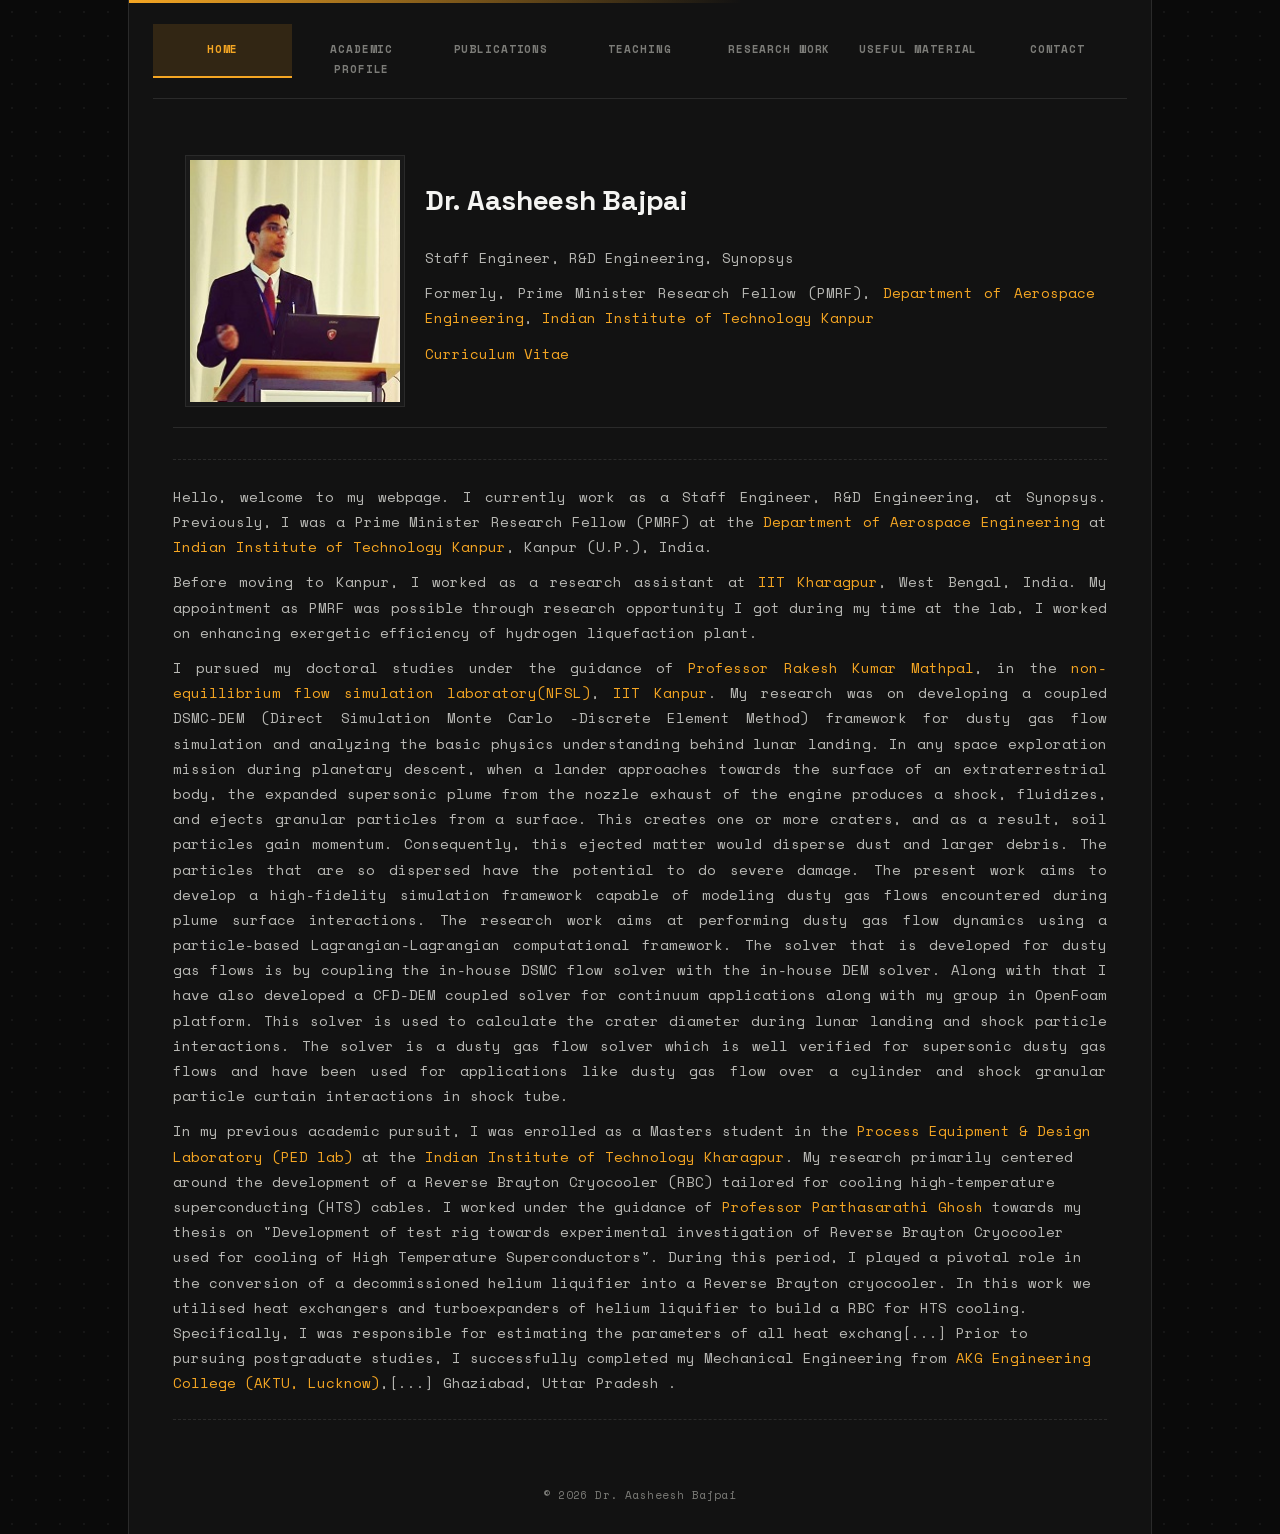
==== commit 53495c53: "Cleanup: fix typo, upgrade jQuery, add favicon, remove stray markup - Fix typo in publication [7] ti" ====
--- a/index.html
+++ b/index.html
@@ -10,6 +10,7 @@
 <meta name="author" content="Aasheesh Bajpai">
 <meta name="robots" content="index, follow, max-image-preview:large">
 <link rel="canonical" href="https://aasheeshbajpai.github.io/Portfolio_personal/">
+<link rel="icon" type="image/jpeg" href="personal_photo1.jpg">
 
 <!-- Open Graph (LinkedIn / Facebook / WhatsApp previews) -->
 <meta property="og:type" content="profile">
@@ -85,7 +86,7 @@
 
 <link href="style.css" rel="stylesheet" type="text/css">
   <script type="text/javascript"
-     src="https://ajax.googleapis.com/ajax/libs/jquery/1.3/jquery.min.js"></script>
+     src="https://ajax.googleapis.com/ajax/libs/jquery/3.7.1/jquery.min.js"></script>
   <script type="text/javascript">
   $(document).ready(function() {
 
@@ -169,7 +170,7 @@
 	    <p>Formerly, Prime Minister Research Fellow (PMRF), <a href="https://iitk.ac.in/aero/" target ="_blank">
 	       Department of Aerospace Engineering</a>, <a href="https://www.iitk.ac.in/" target="_blank">
 		Indian Institute of Technology Kanpur</a></p>
-	  <a href = "./Downloads/Aasheesh_Bajpai_Resume.pdf" target="_blank">Curriculum Vitae</font></a>
+	  <a href = "./Downloads/Aasheesh_Bajpai_Resume.pdf" target="_blank">Curriculum Vitae</a>
 	</td>
 	</tr>
        </TABLE>
@@ -381,13 +382,26 @@
 
 <tr valign="top">
 <td align="right" class="bibtexnumber">
+[<a name="PoF">8</a>]
+</td>
+<td class="bibtexitem">
+Sidyant&nbsp;Kumar, Sada&nbsp;Nand, Aasheesh&nbsp;Bajpai and Sanjay&nbsp;Kumar
+"Squire instability in wavy bag during secondary breakup"
+Physics of Fluids, 1 September 2026; 38 (9): 094111. &nbsp;
+<a href = "https://doi.org/10.1063/5.0333919" target="_blank">Link</a>
+
+</td>
+</tr>
+
+<tr valign="top">
+<td align="right" class="bibtexnumber">
 [<a name="PRF">7</a>]
 </td>
 <td class="bibtexitem">
 Aasheesh&nbsp;Bajpai, Aaditya&nbsp;Wangikar, and Rakesh&nbsp;Kumar 
-"omputational investigation of moving shock interaction with a granular particle curtain using a coupled Eulerian-Lagrangian approach”"
+"Computational investigation of moving shock interaction with a granular particle curtain using a coupled Eulerian-Lagrangian approach”"
  Physics of Fluids &nbsp;
-<a href = "" target="_blank"></font></a>
+<a href = "" target="_blank"></a>
 
 </td>
 </tr>
@@ -405,7 +419,7 @@
 Aasheesh&nbsp;Bajpai, Arantza&nbsp;Jency (Joint First Author), Ahilan&nbsp;Appar and Rakesh&nbsp;Kumar 
 "Comparative Analysis of Flow Field and Thrust Behavior of Plug Nozzles in Continuum vs. Rarefied Conditions”
 Aerospace Science and Technology, vol. 157, p. 109 821, 2025, issn: 1270-9638. &nbsp;
-<a href = "" target="_blank"></font></a>
+<a href = "" target="_blank"></a>
 
 </td>
 </tr>
@@ -418,7 +432,7 @@
  Aasheesh&nbsp;Bajpai, Ashish&nbsp;Bhateja and Rakesh&nbsp;Kumar 
 "Plume-surface interaction during lunar landing using a two-way coupled DSMC-DEM approach"
  23 February 2024 (Physical Review Fluids) "<b>Editor's suggestion</b>", DOI:10.1103/PhysRevFluids.9.024306&nbsp;
-<a href = "https://journals.aps.org/prfluids/abstract/10.1103/PhysRevFluids.9.024306" target="_blank">Link</font></a>
+<a href = "https://journals.aps.org/prfluids/abstract/10.1103/PhysRevFluids.9.024306" target="_blank">Link</a>
 
 </td>
 </tr>
@@ -430,7 +444,7 @@
 <td class="bibtexitem">
 Ahilan Appar, Aasheesh Bajpai, Rakesh Kumar; Numerical Study of Gas Surface Interface Effects
 due to Transpiration in Hypersonic Flow over a Blunt Body". Physics of Fluids 18 January 2024; 36 (1). 
-<a href = "https://doi.org/10.1063/5.0179920" target="_blank">Link</font></a> 
+<a href = "https://doi.org/10.1063/5.0179920" target="_blank">Link</a> 
 </td>
 </tr>
 
@@ -440,7 +454,7 @@
 </td>
 <td class="bibtexitem">
 Aaditya Wangikar, Aasheesh Bajpai, Rakesh Kumar; Supersonic dusty gas flow past a cylinder in Eulerian-Lagrangian framework. Physics of Fluids 1 December 2023; 35 (12): 123323. https://doi.org/10[...]
-<a href = "https://pubs.aip.org/aip/pof/article/35/12/123323/2928918/Supersonic-dusty-gas-flow-past-a-cylinder-in" target="_blank">Link</font></a> 
+<a href = "https://pubs.aip.org/aip/pof/article/35/12/123323/2928918/Supersonic-dusty-gas-flow-past-a-cylinder-in" target="_blank">Link</a> 
 </td>
 </tr>
 
@@ -450,7 +464,7 @@
 </td>
 <td class="bibtexitem">
 Ahilan Appar, Aasheesh Bajpai, Udhaya K. Sivakumar, Srujan K. Naspoori, Rakesh Kumar; Rarefied gas effects on hypersonic flow over a transpiration-cooled flat plate. Physics of Fluids 1 January 2[...]
-<a href = "https://pubs.aip.org/aip/pof/article/35/1/016109/2868487" target="_blank">Link</font></a> 
+<a href = "https://pubs.aip.org/aip/pof/article/35/1/016109/2868487" target="_blank">Link</a> 
 </td>
 </tr>
 
@@ -467,7 +481,7 @@
 Cooling High Temperature Superconducting Cables"
  <em>Indian Journal of Cryogenics</em>,
   2019&nbsp;
-<a href = "https://www.indianjournals.com/ijor.aspx?target=ijor:ijc&volume=44&issue=1&article=014" target="_blank">Link</font></a> 
+<a href = "https://www.indianjournals.com/ijor.aspx?target=ijor:ijc&volume=44&issue=1&article=014" target="_blank">Link</a> 
 </td>
 </tr>
 </table>
@@ -484,7 +498,7 @@
 "Numerical simulation of supersonic dusty gas flow over a cylinder in the Eulerian-Lagrangian framework"
  <em>ISSW34 conference proceedings, Springer 2023,PAPER ID: E-T09-0186
 DOI: &nbsp;
- <a href = "" target="_blank">PDF</font></a> 
+ <a href = "" target="_blank">PDF</a> 
 
 </td>
 </tr>
@@ -499,7 +513,7 @@
 "Moving shock interaction with the granular particle curtain"
  <em>FMFP2023 conference proceedings, Springer 2023 (Manuscript accepted),PAPER ID: FMFP2023-MIS-465
 DOI: &nbsp;
- <a href = "" target="_blank">PDF</font></a> 
+ <a href = "" target="_blank">PDF</a> 
 
 </td>
 </tr>
@@ -514,7 +528,7 @@
 "Numerical Study of Gas Surface Interface Effects due to Transpiration in a Hypersonic Flow over a Blunt Body"
  <em>FMFP2023 conference proceedings, Springer 2023 (Manuscript accepted),PAPER ID: FMFP2023-MIS-462
 DOI: &nbsp;
- <a href = "" target="_blank">PDF</font></a> 
+ <a href = "" target="_blank">PDF</a> 
 
 </td>
 </tr>
@@ -528,7 +542,7 @@
 "Root cause analysis of early performance deterioration of an existing helium liquefier using process simulation"
  <em>15th Cryogenics, IIR international conference proceedings, 2019,PAPER ID: 0047
 DOI: 10.18462/iir.cryo.2019.0047&nbsp;
- <a href = "https://drive.google.com/drive/folders/1BI3NIRRwgWcrYnYa6zbelYRPWEjy5ybf?usp=sharing" target="_blank">PDF</font></a> 
+ <a href = "https://drive.google.com/drive/folders/1BI3NIRRwgWcrYnYa6zbelYRPWEjy5ybf?usp=sharing" target="_blank">PDF</a> 
 
 </td>
 </tr>
@@ -544,7 +558,7 @@
  <em>15th Cryogenics, IIR international conference proceedings, 2019. PAPER ID: 0042
 DOI: 10.18462/iir.cryo.2019.0042</em>,
   2019&nbsp;
-  <a href = "https://drive.google.com/drive/folders/1BI3NIRRwgWcrYnYa6zbelYRPWEjy5ybf?usp=sharing" target="_blank">PDF</font></a> 
+  <a href = "https://drive.google.com/drive/folders/1BI3NIRRwgWcrYnYa6zbelYRPWEjy5ybf?usp=sharing" target="_blank">PDF</a> 
 	
 </td>
 </tr>
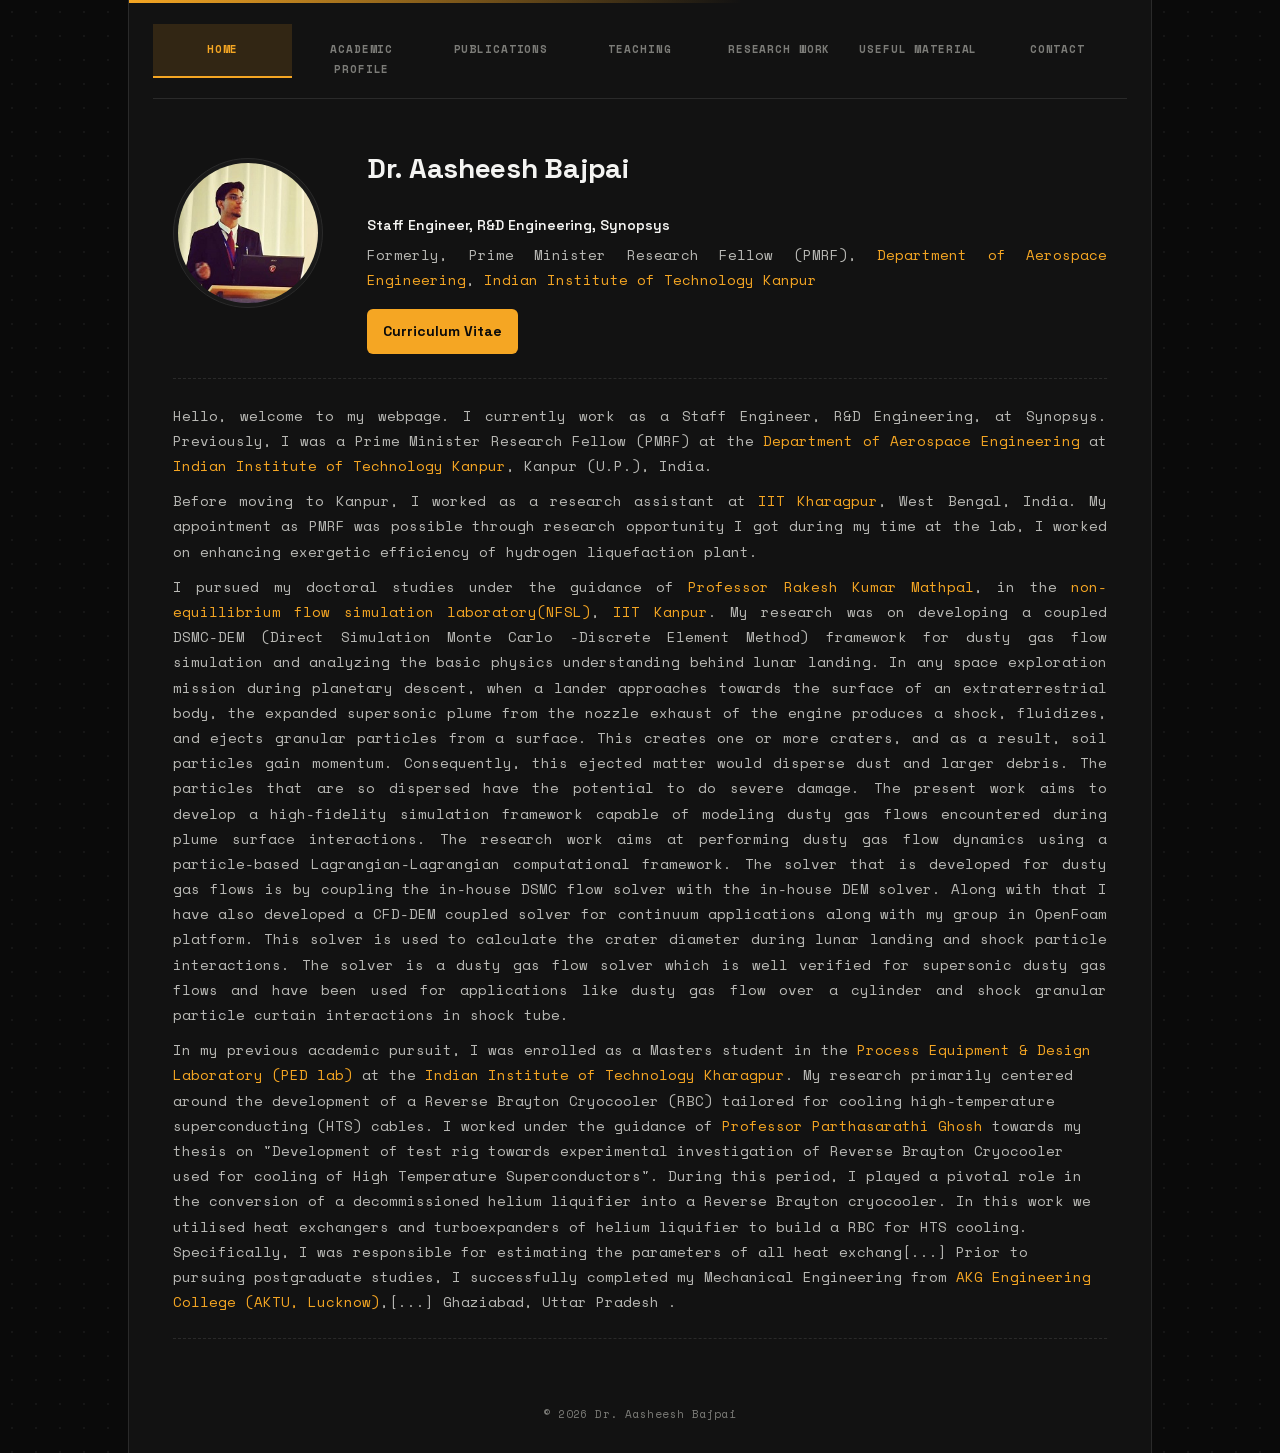
==== commit 43225c7c: "Improve visual experience: modern hero, lighter images, remove dead analytics - Redesign Home tab he" ====
--- a/index.html
+++ b/index.html
@@ -129,18 +129,6 @@
 
   });
   </script>
-
-    <script type="text/javascript">
-    var _gaq = _gaq || [];
-    _gaq.push(['_setAccount', 'UA-28132913-1']);
-    _gaq.push(['_trackPageview']);
-
-    (function() {
-      var ga = document.createElement('script'); ga.type = 'text/javascript'; ga.async = true;
-      ga.src = ('https:' == document.location.protocol ? 'https://ssl' : 'http://www') + '.google-analytics.com/ga.js';
-      var s = document.getElementsByTagName('script')[0]; s.parentNode.insertBefore(ga, s);
-    })();
-  </script>
 </head>
 
 <body>
@@ -159,21 +147,15 @@
     </ul>
     <div class="tab_container">
         <div id="tab1" class="tab_content">
-<!--             	background="greybg.jpg" -->
-            <!-- <TABLE  background="greybg.jpg" width ="980"> -->
-            <TABLE  width ="980">
-	<tr>
-	<td>
-	    <img src="style/personal_photo1.jpg" width="220" alt="Aasheesh Bajpai" /> </p>
-	    <h1>Dr. Aasheesh Bajpai</h1>
-	    <p>Staff Engineer, R&amp;D Engineering, Synopsys</p>
-	    <p>Formerly, Prime Minister Research Fellow (PMRF), <a href="https://iitk.ac.in/aero/" target ="_blank">
-	       Department of Aerospace Engineering</a>, <a href="https://www.iitk.ac.in/" target="_blank">
-		Indian Institute of Technology Kanpur</a></p>
-	  <a href = "./Downloads/Aasheesh_Bajpai_Resume.pdf" target="_blank">Curriculum Vitae</a>
-	</td>
-	</tr>
-       </TABLE>
+            <section class="hero">
+              <img class="hero-photo" src="style/personal_photo1.jpg" alt="Aasheesh Bajpai">
+              <div class="hero-meta">
+                <h1>Dr. Aasheesh Bajpai</h1>
+                <p class="hero-role">Staff Engineer, R&amp;D Engineering, Synopsys</p>
+                <p class="hero-sub">Formerly, Prime Minister Research Fellow (PMRF), <a href="https://iitk.ac.in/aero/" target="_blank">Department of Aerospace Engineering</a>, <a href="https://www.iitk.ac.in/" target="_blank">Indian Institute of Technology Kanpur</a></p>
+                <a class="btn" href="./Downloads/Aasheesh_Bajpai_Resume.pdf" target="_blank">Curriculum Vitae</a>
+              </div>
+            </section>
     	    <hr>
             <p align="justify">
 	      Hello, welcome to my webpage.
--- a/style.css
+++ b/style.css
@@ -195,6 +195,70 @@
 	background: var(--panel-alt);
 }
 
+.tab_content figure img {
+	float: none;
+	margin: 0;
+	padding: 0;
+	border: none;
+	background: none;
+	display: block;
+}
+
+.hero {
+	display: flex;
+	align-items: center;
+	gap: 24px;
+	flex-wrap: wrap;
+	margin-bottom: 10px;
+}
+
+.hero-photo {
+	width: 150px;
+	height: 150px;
+	object-fit: cover;
+	border-radius: 50%;
+	border: 2px solid var(--accent);
+	float: none;
+	margin: 0;
+	padding: 0;
+	background: var(--panel-alt);
+}
+
+.hero-meta {
+	flex: 1;
+	min-width: 240px;
+}
+
+.hero-role {
+	font-family: var(--font-display);
+	font-weight: 600;
+	color: var(--text);
+	margin: 4px 0;
+}
+
+.hero-sub {
+	color: var(--text-dim);
+	margin: 4px 0 16px;
+}
+
+.btn {
+	display: inline-block;
+	background: var(--accent);
+	color: #0b0b0b;
+	padding: 10px 16px;
+	border-radius: 6px;
+	font-family: var(--font-display);
+	font-weight: 700;
+	text-decoration: none;
+	transition: background-color 0.2s ease;
+}
+
+.btn:hover {
+	background: #ffc766;
+	color: #0b0b0b;
+	text-decoration: none;
+}
+
 .tab_content li {
 	margin: 0.5em 0;
 	color: var(--text-dim);
@@ -380,4 +444,13 @@
 		display: block;
 		margin: 0 0 16px 0;
 	}
-}
+
+	.hero {
+		flex-direction: column;
+		text-align: center;
+	}
+
+	.hero-sub, .hero-role {
+		text-align: center;
+	}
+}
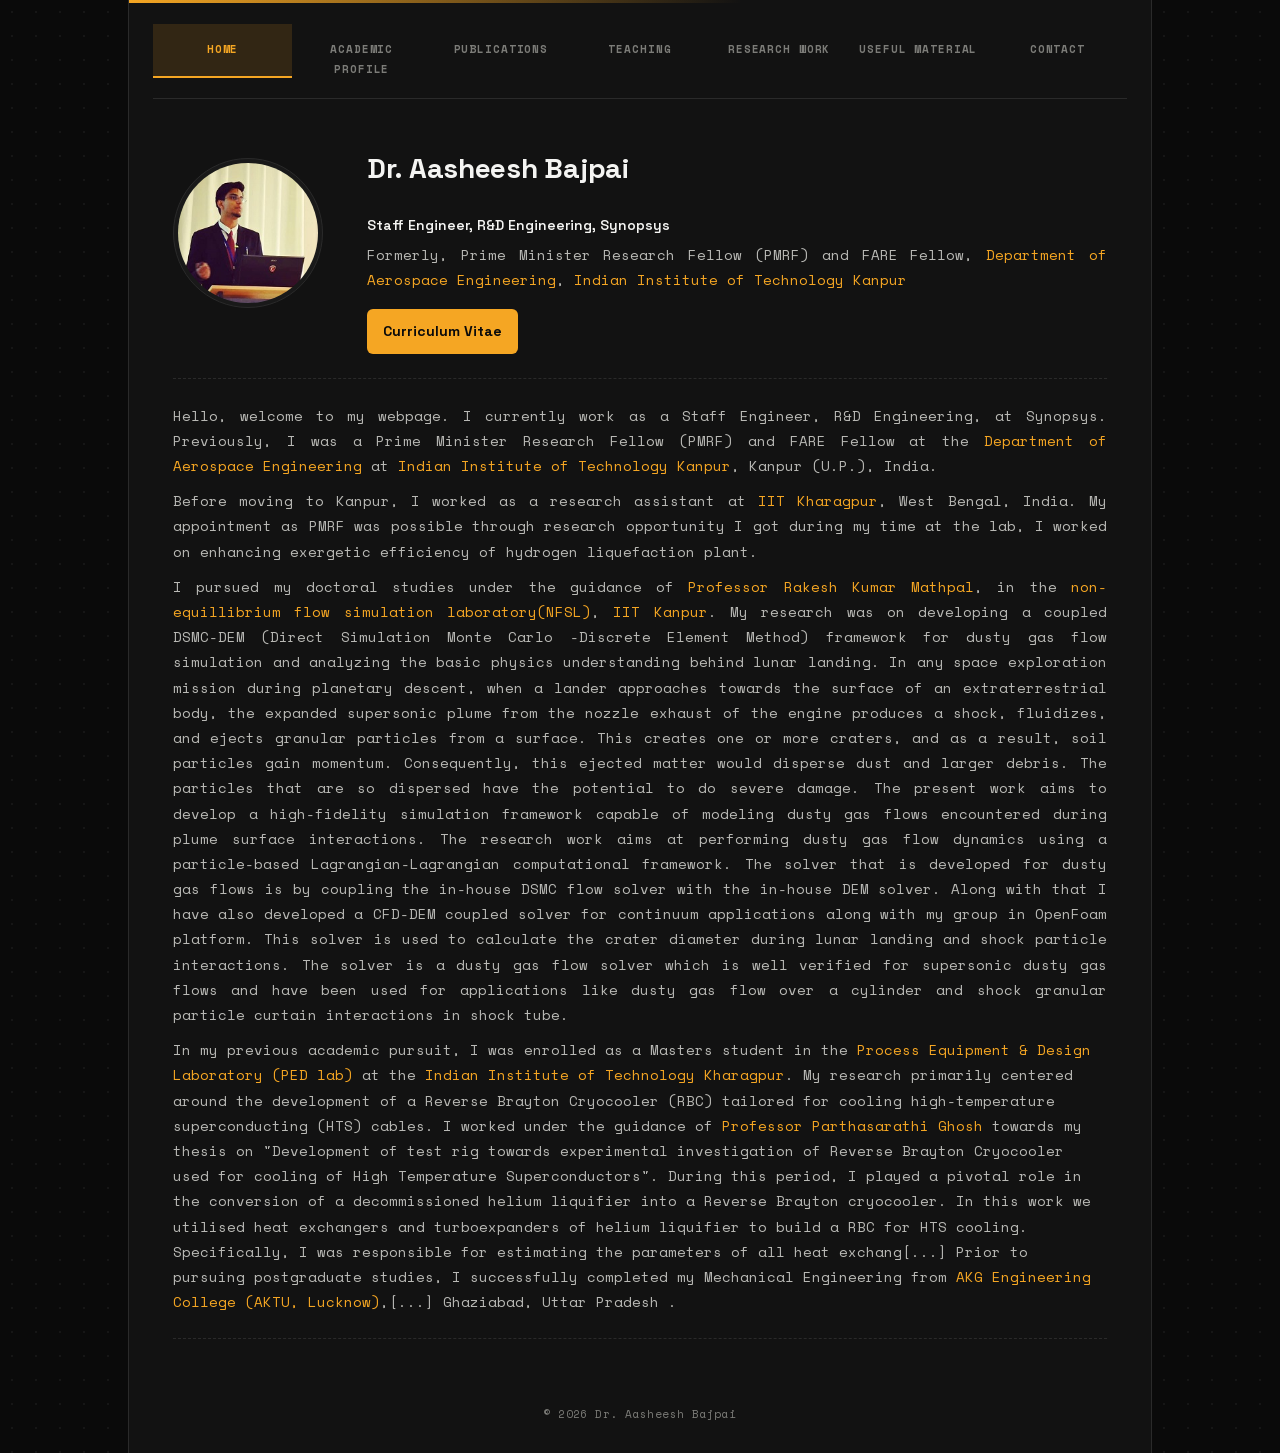
==== commit 44caac2b: "Add FARE Fellow mention; add IIT Kharagpur to alumniOf schema - Note FARE Fellowship (IIT Kanpur) al" ====
--- a/index.html
+++ b/index.html
@@ -48,11 +48,18 @@
     "@type": "Organization",
     "name": "Synopsys"
   },
-  "alumniOf": {
-    "@type": "CollegeOrUniversity",
-    "name": "Indian Institute of Technology Kanpur",
-    "url": "https://www.iitk.ac.in/"
-  },
+  "alumniOf": [
+    {
+      "@type": "CollegeOrUniversity",
+      "name": "Indian Institute of Technology Kanpur",
+      "url": "https://www.iitk.ac.in/"
+    },
+    {
+      "@type": "CollegeOrUniversity",
+      "name": "Indian Institute of Technology Kharagpur",
+      "url": "https://www.iitkgp.ac.in/"
+    }
+  ],
   "knowsAbout": [
     "Computational Fluid Dynamics",
     "Direct Simulation Monte Carlo (DSMC)",
@@ -152,7 +159,7 @@
               <div class="hero-meta">
                 <h1>Dr. Aasheesh Bajpai</h1>
                 <p class="hero-role">Staff Engineer, R&amp;D Engineering, Synopsys</p>
-                <p class="hero-sub">Formerly, Prime Minister Research Fellow (PMRF), <a href="https://iitk.ac.in/aero/" target="_blank">Department of Aerospace Engineering</a>, <a href="https://www.iitk.ac.in/" target="_blank">Indian Institute of Technology Kanpur</a></p>
+                <p class="hero-sub">Formerly, Prime Minister Research Fellow (PMRF) and FARE Fellow, <a href="https://iitk.ac.in/aero/" target="_blank">Department of Aerospace Engineering</a>, <a href="https://www.iitk.ac.in/" target="_blank">Indian Institute of Technology Kanpur</a></p>
                 <a class="btn" href="./Downloads/Aasheesh_Bajpai_Resume.pdf" target="_blank">Curriculum Vitae</a>
               </div>
             </section>
@@ -160,7 +167,7 @@
             <p align="justify">
 	      Hello, welcome to my webpage.
 	      I currently work as a Staff Engineer, R&amp;D Engineering, at Synopsys.
-	      Previously, I was a Prime Minister Research Fellow (PMRF) at the
+	      Previously, I was a Prime Minister Research Fellow (PMRF) and FARE Fellow at the
 	      <a href="https://iitk.ac.in/aero/" target="_blank">Department of Aerospace Engineering</a>
 	      at <a href="https://www.iitk.ac.in/" target="_blank"> Indian Institute of Technology Kanpur</a>, Kanpur (U.P.), India.
 
@@ -241,7 +248,7 @@
             <table cols="2" width="750">
     		<colgroup><col width="200"></colgroup><colgroup><col></colgroup>
   
-   		<tr valign="top"><td><b>Jan 2020 - Present</b></td> <td><b>Ph.D. in Aerospace Engineering (CPI:10/10).</b> <br> Indian Institute of Technolgoy Kanpur, UP, India.</td></tr>
+   		<tr valign="top"><td><b>Jan 2020 - Present</b></td> <td><b>Ph.D. in Aerospace Engineering (CPI:10/10).</b> <br> Indian Institute of Technolgoy Kanpur, UP, India. <br> Prime Minister Research Fellow (PMRF) and FARE Fellow.</td></tr>
 			 </br> <a href="./Downloads/Marksheet.png" target="blank">Marksheet </a>
 			  <!a href="./Downloads/Offer_Letter_IITk_pmrf_2020.pdf" target="blank">Letter </a>
 			<tr valign="top"><td><b>July 2017 - May 2019</b></td> <td><b>M.Tech. in Cryogenic Engineering.</b> <br> Indian Institute of Technolgoy Kharagpur, WB, India.</td></tr> 
